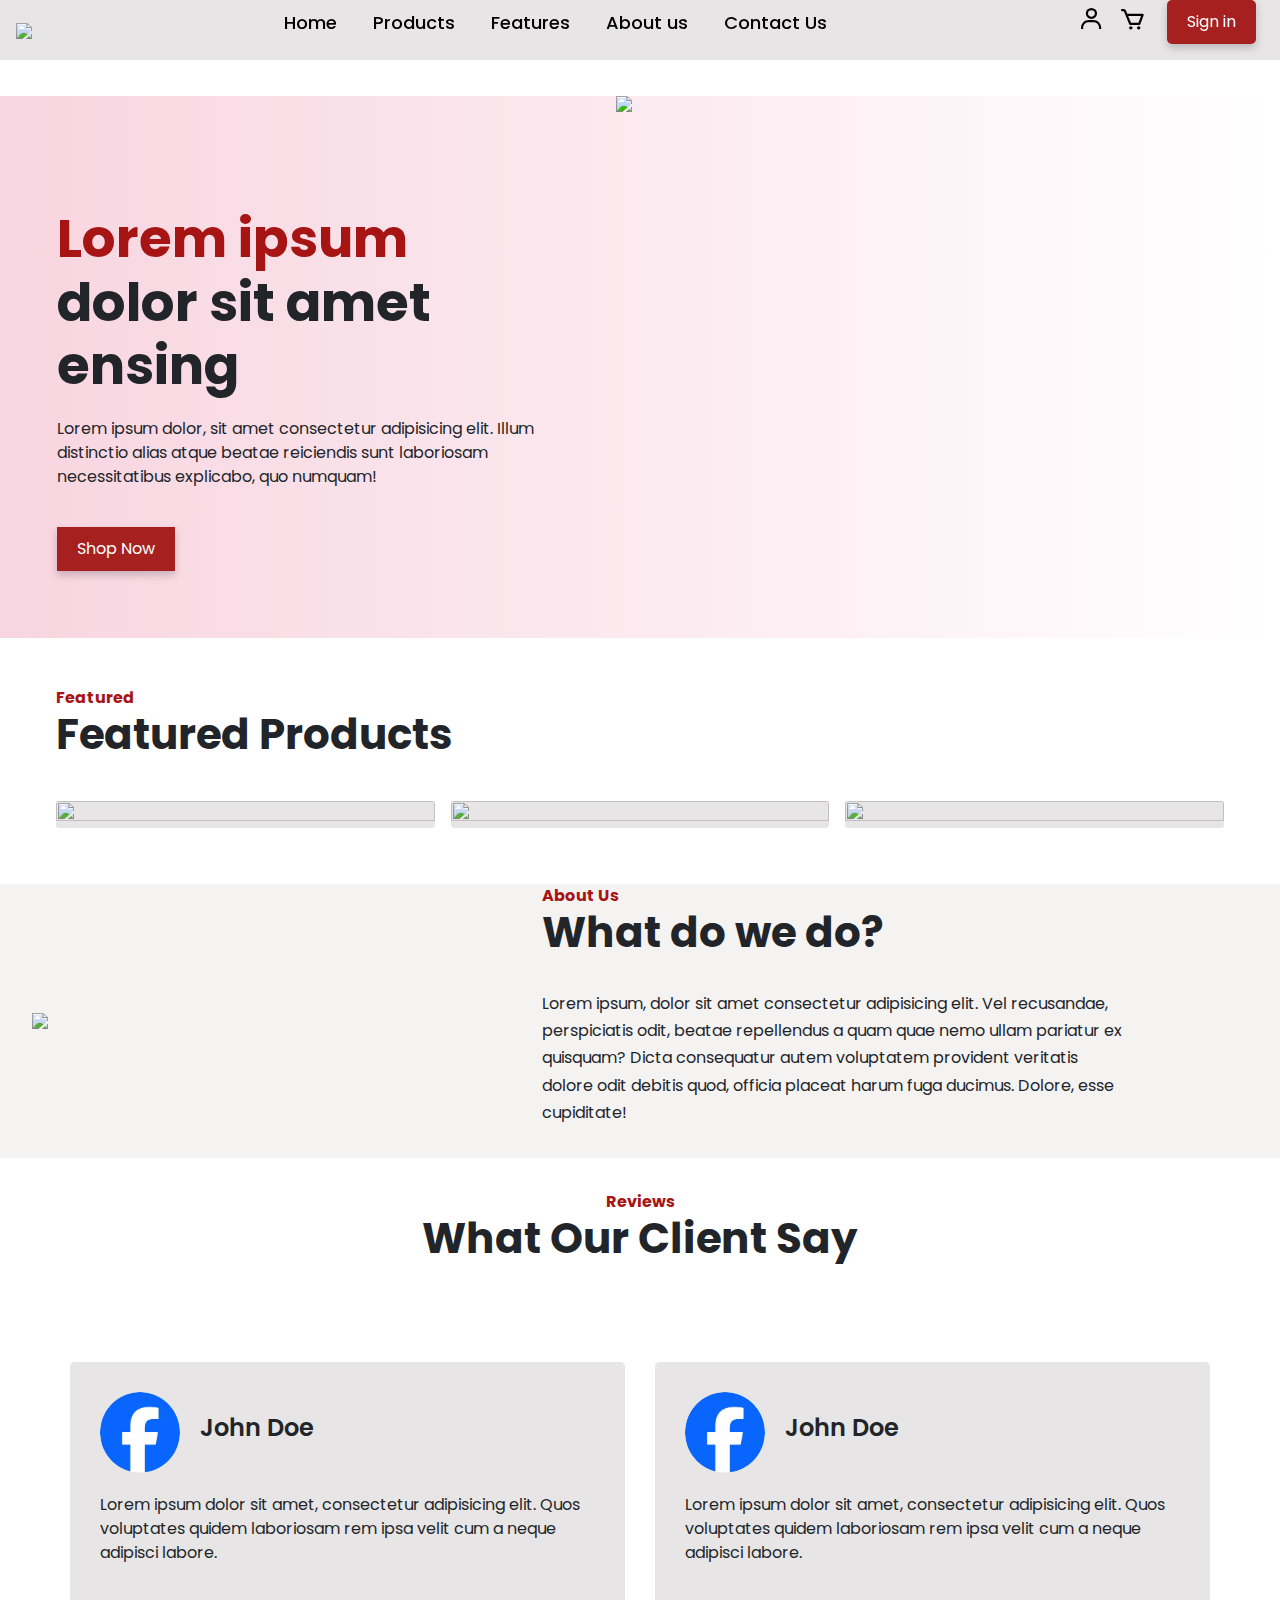
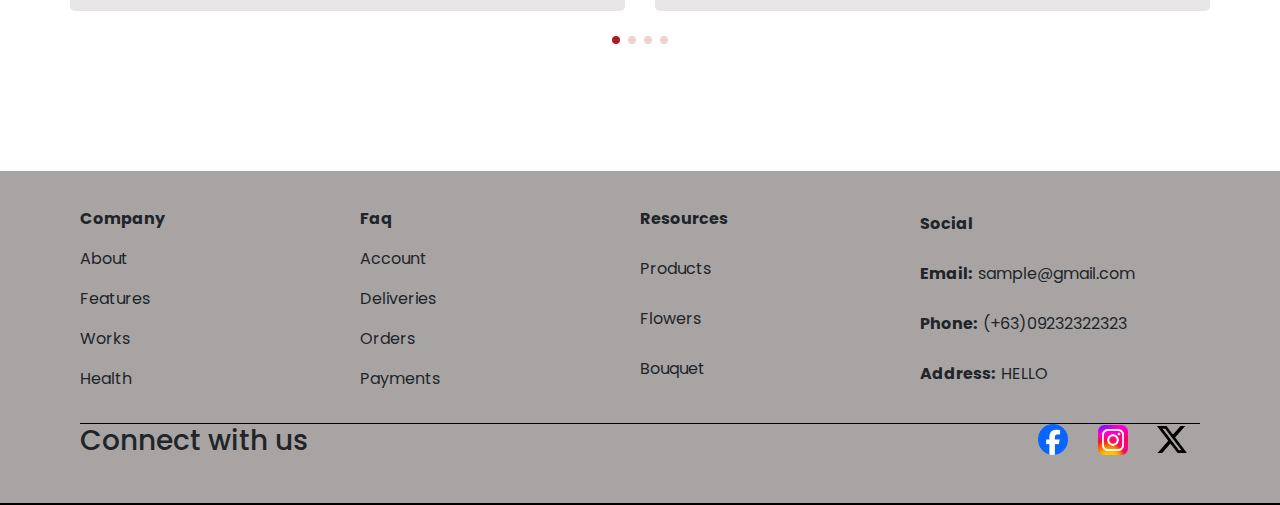
==== index.html @ 2adf8ea1 "somthing" ====
<!DOCTYPE html>
<html lang="en">
<head>
    <meta charset="UTF-8">
    <meta name="viewport" content="width=device-width, initial-scale=1.0">
    <title>Home Page</title>
    <!-- <link rel="stylesheet" href="../css/style.css"> -->
    <!-- <link rel="stylesheet" href="../css/nav.css"> -->
    <!-- <link rel="stylesheet" href="css/nav.css"> -->
    <link rel="stylesheet" href="css/style.css">
    <link rel="stylesheet" href="css/navigation.css"/>
    <link rel="stylesheet" href="css/login.css"/>
    <link rel="stylesheet" href="css/signup.css"/>
    
     <!-- BOOTSTRAP -->
     <link href="https://cdn.jsdelivr.net/npm/bootstrap@5.3.3/dist/css/bootstrap.min.css" rel="stylesheet" integrity="sha384-QWTKZyjpPEjISv5WaRU9OFeRpok6YctnYmDr5pNlyT2bRjXh0JMhjY6hW+ALEwIH" crossorigin="anonymous">
    <!-- CDN  -->
    <link rel="stylesheet" href="https://cdnjs.cloudflare.com/ajax/libs/font-awesome/6.6.0/css/all.min.css" integrity="sha512-Kc323vGBEqzTmouAECnVceyQqyqdsSiqLQISBL29aUW4U/M7pSPA/gEUZQqv1cwx4OnYxTxve5UMg5GT6L4JJg==" crossorigin="anonymous" referrerpolicy="no-referrer" />
     <!-- GOOGLE FONT -->
    <link rel="preconnect" href="https://fonts.googleapis.com">
    <link rel="preconnect" href="https://fonts.gstatic.com" crossorigin>
    <link href="https://fonts.googleapis.com/css2?family=Montserrat:ital,wght@0,100..900;1,100..900&display=swap" rel="stylesheet">
    <!-- Poppins -->
    <link rel="preconnect" href="https://fonts.googleapis.com">
    <link rel="preconnect" href="https://fonts.gstatic.com" crossorigin>
    <link href="https://fonts.googleapis.com/css2?family=Poppins:ital,wght@0,100;0,200;0,300;0,400;0,500;0,600;0,700;0,800;0,900;1,100;1,200;1,300;1,400;1,500;1,600;1,700;1,800;1,900&display=swap" rel="stylesheet">
    <!-- Lato -->
    <link rel="preconnect" href="https://fonts.googleapis.com">
    <link rel="preconnect" href="https://fonts.gstatic.com" crossorigin>
    <link href="https://fonts.googleapis.com/css2?family=Lato:ital,wght@0,100;0,300;0,400;0,700;0,900;1,100;1,300;1,400;1,700;1,900&display=swap" rel="stylesheet">

    <!-- remix icon -->
    <link
    href="https://cdn.jsdelivr.net/npm/remixicon@4.3.0/fonts/remixicon.css"
    rel="stylesheet"
    />
    <!-- BoxIcon -->
    <link rel="stylesheet"
    href="https://unpkg.com/boxicons@latest/css/boxicons.min.css">
    <!-- Swiper Js CDN -->
    <link
    rel="stylesheet"
    href="https://cdn.jsdelivr.net/npm/swiper@11/swiper-bundle.min.css"
    />
    
    <style>
        
        body{
            padding-top: 6em;
        }

        @media screen and (max-width:350px) {
            body{
                padding-top: 3.4em;
            }
        }
    </style>
</head>
<body>

    <header>
        <a href="#"><img class="logo" src="image/logo.webp"/></a>
        <nav class="nav-bar">
            <ul>
                <li>
                    <a href="#home" class="active">Home</a>
                </li>
                <li>
                    <a href="shop.html">Products</a>
                </li>
                <li>
                    <a href="#featured">Features</a>
                </li>
                <li>
                    <a href="#about-us">About us</a>
                </li>
                <li>
                    <a href="#footer">Contact Us</a>
                </li>
            </ul>

        </nav>
        
        <ul class="right-side">
            <div class="user-cart-icons">
                <a href="#"><div class="bx bx-user" id="account-icon"></div></a>
                <a href="cart.html"><div class="bx bx-cart" id="cart"></div></a>
                <button class="show-login" id="show-login">Sign in</button>
            </div>
 
            <div class="hamburger">
                <div class="bx bx-menu" id="menu-icon"></div>
            </div>
        </ul>
    </header>
    

<main id="home">
    <div class="home-container">
        <!-- <img class="home-right-image" src="../image/top-view-beautiful-roses-bouquet-with-pink-ribbon-removebg.png"/> -->
        <img class="home-right-image" src="image/top-view-beautiful-roses-bouquet-with-pink-ribbon-removebg.png"/>

        <div class="home-text">
            <h1><span>Lorem ipsum </span>dolor sit amet ensing</h1>
            <p>Lorem ipsum dolor, sit amet consectetur adipisicing elit. Illum distinctio alias atque beatae reiciendis sunt laboriosam necessitatibus explicabo, quo numquam!</p>
            <button>Shop Now</button>
        </div>
    </div>
</main>


<section id="featured" class="featured">
    <div class="featured-title">
        <strong><span>Featured</span></strong>
        <h1>Featured Products</h1>
    </div>
    <div class="featured-container">
        <div class="featured-card">
        <!-- <img src="../image/Bouquet.png"/> -->
        <img src="image/Bouquet.png"/>
        <div class="featured-details">
                <strong><p class="product-name">Product Name</p></strong>
                <button>Shop Now</button>
            </div>
        </div>

        <div class="featured-card">
        <!-- <img src="../image/Bouquet.png"/> -->
        <img src="image/Bouquet.png"/>        <div class="featured-details">
                <strong><p class="product-name">Product Name</p></strong>
                <button>Shop Now</button>
            </div>
        </div>
        
        <div class="featured-card">
        <!-- <img src="../image/Bouquet.png"/> -->
        <img src="image/Bouquet.png"/>            <div class="featured-details">
                <strong><p class="product-name">Product Name</p></strong>
                <button>Shop Now</button>
            </div>
        </div>
    </div>
</section>

<!-- About Section -->
<section id="about-us" class="about-us">
    <div class="about-img">
        <!-- <img src="../image/Bouquet.png"/> -->
        <img src="image/Bouquet.png"/>    </div>
    <div class="about-text">
        <span>About Us</span>
        <h2>What do we do?</h2>
        <p>Lorem ipsum, dolor sit amet consectetur adipisicing elit. Vel recusandae, perspiciatis odit, beatae repellendus a quam quae nemo ullam pariatur ex quisquam? Dicta consequatur autem voluptatem provident veritatis dolore odit debitis quod, officia placeat harum fuga ducimus. Dolore, esse cupiditate!</p>
    </div>
</section>

<!-- Signin -->
<div class="popup">
    <div class="close-btn">&times;</div>
    <div class="form">
        <h2>Welcome back</h2>
        <p>Please enter your credentials</p>
        <form id="loginForm">
            <div class="form-element inputs">
                <input type="email" name="email" placeholder="Email" required/>
            </div>
            <div class="form-element inputs">
                <input type="password" name="password" placeholder="Password" required/>
            </div>
            <div class="form-element">
                <div class="form-element inline-links">
                    <div class="check-remember">
                        <input type="checkbox" name="checkbox" id="rememberme" required/>
                        <label for="rememberme">Remember me</label>
                    </div>
                    <a class="forgot-pass" href="#">Forgot password?</a>
                </div>
            </div>
            <div class="form-element">
                <button type="submit" class="login-button">Sign in</button>
            </div>
            <div class="form-element">
                <button class="google-sign-in">
                    <img src="image/google-logo.png" alt="Google" class="social-icon">
                     Sign in with Google
                </button>
            </div>
            <div class="signup-prompt">
                <span class="redirect-link">Don't have account?</span><a href="#" id="show-sign-up">Sign up</a>
            </div>
        </form>
    </div>
</div>

<div class="signup-popup" id="signupPopup">
    <div class="close-btn">&times;</div>
    <div class="form">
        <h2>Sign up now</h2>
        <p>Please enter your credentials</p>
        <form id="signupForm">
            <div class="form-element inputs">
                <input type="text" name="name" placeholder="Name" required />
            </div>
            <div class="form-element inputs">
                <input type="email" name="email" placeholder="Email" required />
            </div>
            <div class="form-element inputs">
                <input type="password" name="password" placeholder="Password" required />
            </div>
            <div class="form-element inputs">
                <input type="password" name="confirmPass" placeholder="Confirm Password" required />
            </div>
            <div class="form-element">
                <button type="submit" class="signup-button">Sign up</button>
            </div>
            <div class="form-element">
                <button class="google-sign-up">
                    <img src="image/google-logo.png" alt="Google" class="social-icon"> Sign up with Google
                </button>
            </div>
            <div class="signup-prompt">
                <span class="redirect-link">Already have an account?</span> 
                <a href="#" id="show-sign-in">Sign in</a>
            </div>
        </form>
    </div>
</div>


<section id="tetimonials">
    <div class="testimonial-container">
        <div class="section-header">
            <span>Reviews</span>
            <h2 class="title">What our client say</h2>
        </div>
        <div class="testimonials-content">
            <div class="swiper testimonials-slider js-testimonials-slider">
                <div class="swiper-wrapper">
                    <div class="swiper-slide testimonials-item">
                        <div class="info">
                            <img src="image/facebook.webp">
                            <div class="text-box">
                                <h3 class="name">John Doe</h3>
                            </div>
                        </div>
                        <p>Lorem ipsum dolor sit amet, consectetur adipisicing elit. Quos voluptates quidem laboriosam rem ipsa velit cum a neque adipisci labore.</p>
                        <div class="rating">
                            <i class="fas fa-star"></i>
                            <i class="fas fa-star"></i>
                            <i class="fas fa-star"></i>
                            <i class="fas fa-star"></i>
                            <i class="fas fa-star"></i>
                        </div>
                    </div>
                    <!-- Person 2 -->
                    <div class="swiper-slide testimonials-item">
                        <div class="info">
                            <img src="image/facebook.webp">
                            <div class="text-box">
                                <h3 class="name">John Doe</h3>
                            </div>
                        </div>
                        <p>Lorem ipsum dolor sit amet, consectetur adipisicing elit. Quos voluptates quidem laboriosam rem ipsa velit cum a neque adipisci labore.</p>
                        <div class="rating">
                            <i class="fas fa-star"></i>
                            <i class="fas fa-star"></i>
                            <i class="fas fa-star"></i>
                            <i class="fas fa-star"></i>
                            <i class="fas fa-star"></i>
                        </div>
                    </div>
                    <!-- Person 3 -->
                    <div class="swiper-slide testimonials-item">
                        <div class="info">
                            <img src="image/facebook.webp">
                            <div class="text-box">
                                <h3 class="name">John Doe</h3>
                            </div>
                        </div>
                        <p>Lorem ipsum dolor sit amet, consectetur adipisicing elit. Quos voluptates quidem laboriosam rem ipsa velit cum a neque adipisci labore.</p>
                        <div class="rating">
                            <i class="fas fa-star"></i>
                            <i class="fas fa-star"></i>
                            <i class="fas fa-star"></i>
                            <i class="fas fa-star"></i>
                            <i class="fas fa-star"></i>
                        </div>
                    </div>
                    <!-- Person 4 -->
                    <div class="swiper-slide testimonials-item">
                        <div class="info">
                            <img src="image/facebook.webp">
                            <div class="text-box">
                                <h3 class="name">John Doe</h3>
                            </div>
                        </div>
                        <p>Lorem ipsum dolor sit amet, consectetur adipisicing elit. Quos voluptates quidem laboriosam rem ipsa velit cum a neque adipisci labore.</p>
                        <div class="rating">
                            <i class="fas fa-star"></i>
                            <i class="fas fa-star"></i>
                            <i class="fas fa-star"></i>
                            <i class="fas fa-star"></i>
                            <i class="fas fa-star"></i>
                        </div>
                    </div>
                    <!-- Person 5 -->
                    <div class="swiper-slide testimonials-item">
                        <div class="info">
                            <img src="image/facebook.webp">
                            <div class="text-box">
                                <h3 class="name">John Doe</h3>
                            </div>
                        </div>
                        <p>Lorem ipsum dolor sit amet, consectetur adipisicing elit. Quos voluptates quidem laboriosam rem ipsa velit cum a neque adipisci labore.</p>
                        <div class="rating">
                            <i class="fas fa-star"></i>
                            <i class="fas fa-star"></i>
                            <i class="fas fa-star"></i>
                            <i class="fas fa-star"></i>
                            <i class="fas fa-star"></i>
                        </div>
                    </div>
                </div>
                <div class="swiper-pagination"></div>
            </div>
        </div>
    </div>
</section>

  <footer id="footer">
    <div class="footer-container">
        <div class="grid-footer-section">
            <div class="row col-1">
                <strong><p>Company</p></strong>
                <p>About</p>
                <p>Features</p>
                <p>Works</p>
                <p>Health</p>
            </div>
      
            <div class="row col-2">
                <strong><p>Faq</p></strong>
                <p>Account</p>
                <p>Deliveries</p>
                <p>Orders</p>
                <p>Payments</p>
            </div>
    
            <div class="row col-3">
                <strong><p>Resources</p></strong>
                <p>Products</p>
                <p>Flowers</p>
                <p>Bouquet</p>
            </div>
    
            <div class="row col-4">
                <strong><p>Social</p></strong>
                <div class="info-details">
                    <strong><p>Email:</p></strong>
                    <p>sample@gmail.com</p>
                </div>
                
                <div class="info-details">
                    <strong><p>Phone:</p></strong>
                    <p>(+63)09232322323</p>
                </div>
    
                <div class="info-details">
                    <strong><p>Address:</p></strong>
                    <p>HELLO</p>
                </div>
            </div>

            <div class="contact-us-info">
                <h3>Connect with us</h3>
                <div class="social-icons">
                    <img src="image/facebook.webp"/>
                    <img src="image/instagram.webp"/>
                    <img src="image/twitte.webp"/>
                    
                </div>
            </div>
        </div>
       </div>  
  </footer>

  <!-- Swiper Js -->
<script src="https://cdn.jsdelivr.net/npm/swiper@11/swiper-bundle.min.js"></script>

  <!-- Bootstrap Js -->
<script src="https://cdn.jsdelivr.net/npm/bootstrap@5.3.3/dist/js/bootstrap.bundle.min.js" integrity="sha384-YvpcrYf0tY3lHB60NNkmXc5s9fDVZLESaAA55NDzOxhy9GkcIdslK1eN7N6jIeHz" crossorigin="anonymous"></script>

<script>
    let hamburger = document.querySelector(".hamburger");
    hamburger.onclick = function(){
    let navBar = document.querySelector(".nav-bar");
    navBar.classList.toggle("active");
}

</script>


<!-- LOGIN FORM POPUP JS -->
<script>
    
    var showLoginLink = document.getElementById('show-sign-in');
    var showLoginButton = document.getElementById('show-login'); 

    // rest of the code remains unchanged
    
    var closePopupButton = document.querySelector('.popup .close-btn');
    var popup = document.querySelector('.popup');
    
    const showSignupBtn = document.querySelector('#show-sign-up'); 
    const signupPopup = document.querySelector('.signup-popup');
    const closeSignupBtn = document.querySelector('.signup-popup .close-btn');

    showLoginButton.addEventListener('click', function() {
        // This is needed to go back up to the hero section
        window.scrollTo({ top: 0, behavior: 'smooth' });
        popup.classList.add('active');
    });
    
    closePopupButton.addEventListener('click', function() {
        popup.classList.remove('active');
    });
    
    window.addEventListener('click', function(event) {
        if (event.target === popup) {
            popup.classList.remove('active');
        }
    });

    showLoginLink.addEventListener('click', () => {
        popup.classList.add('active');
        signupPopup.classList.remove('active');
    });
    // Show Sign-Up Popup
    showSignupBtn.addEventListener('click', () => {
        signupPopup.classList.add('active');
        popup.classList.remove('active');
    });

    // Close Sign-Up Popup
    closeSignupBtn.addEventListener('click', () => {
        signupPopup.classList.remove('active');
    });

    window.addEventListener('click', (e) => {
        if (e.target === signupPopup) {
            signupPopup.classList.remove('active');
        }
    });
    </script>

    <!-- Testimonial Swiper Script-->

    <script>
        const swiper = new Swiper('.js-testimonials-slider', {
            grabCursor: true,
            spaceBetween:30,
            pagination:{
                el: '.swiper-pagination',
                clickable: true
            },
            breakpoints:{
                767:{
                    slidesPerView:2
                }
            }
        });
    </script>
     
</body>
</html>
---- css/style.css ----
*{
    scroll-behavior: smooth;
    scroll-padding:6.5em;
}

body{
    overflow-x: hidden;
}
.home-container {
    background: linear-gradient(to right, #f8d5e0, #ffffff);
    padding-inline: 20px;
    display: flex;
    justify-content: space-between;
    flex-direction: row-reverse;
    align-items: flex-start;
    gap: 40px;
    font-family: "Poppins";
}

.home-container img {
    width: 80%; /* Adjust as needed */
    height: auto; /* Let height adjust naturally */
    max-height: 600px; /* Limit maximum height */
    object-fit: cover; /* Maintain aspect ratio */
    object-position: top;
    filter: saturate(150%);
}

.home-text {
    margin-inline: 2.3em;
    width: 60%; /* Set the width for the text section */
    padding-block: 3em;
}

.home-text > * {
    margin-block: 1.2em;
}

.home-text h1 {
    font-size: 3.3rem;
    margin-bottom: 8px;
    font-weight: 700;
}

@media screen and (max-width: 850px) {
    .home-container {
        flex-direction: column; /* Stack elements */
        align-items: center; /* Center items */
        padding: 10px; /* Reduce padding */
    }
    .home-container img {
        width: 100%; /* Full width for the image on smaller screens */
    }
    .home-text {
        width: 100%; /* Full width for text on smaller screens */
        text-align: center; /* Center text */
        padding-block: 2em; /* Adjust padding */
    }
    .home-text h1 {
        font-size: 2.5rem; /* Adjust font size for smaller screens */
    }
}

span {
    color: rgb(167, 20, 20);
}

button {
    background-color: #a72020; 
    color: white;
    border: none;
    border-radius: 5px; /* Rounded corners */
    padding: 10px 20px; /* Spacing inside the button */
    font-size: 1.2rem; /* Font size */
    cursor: pointer;
    transition: background-color 0.3s, transform 0.3s; /* Smooth transition */
    box-shadow: 0 4px 8px rgba(0, 0, 0, 0.2);
}

button:active{
    transform: scale(0.9); 
    box-shadow: 0 4px 8px rgba(0, 0, 0, 0.5);
}

.featured-details button:active{
    transform: scale(0.9); 
    box-shadow: 0 4px 8px rgba(0, 0, 0, 0.5);
}



/* ABOUT SECTION */

.about-us{
    display: grid;
    /* grid-template-columns: repeat(2, 2fr); */
    grid-template-columns: 40% 60%;
    grid-gap: 1.5rem;
    align-items: center;
    font-family: Poppins;
    background-color: rgb(245, 242, 242);
    margin: 0 auto;
    padding-inline: 2em;
}

.about-img img{
    max-width: 100%;
    width: 380px;
    height: auto;
}
.about-text {
    width: 80%;
}

.about-text span{
    color: rgb(167, 20, 20);
    font-weight: 700;
}

.about-text h2{
    font-size: 42px;
    font-weight: 700;
}
.about-text p{
    margin-block: 2em;
    line-height: 1.7em;
}
@media screen and (max-width:725px){
    .about-us{
        grid-template-columns: 1fr;
        place-items: center;
    }
}

/* FEATURED SECTION */
.featured{
    margin-block: 3em;
    padding-inline: 3em;
}
.featured .featured-title{
    margin-inline: .5em;
    margin-block: 2em;
}

.featured .featured-title h1{
    font-size: 42px;
    font-weight: 700;
}

.featured-container {
    display: flex; /* Keep flex for horizontal alignment */
    align-items: center;
    justify-content: center; 
    flex-wrap: wrap;
    overflow-x: hidden; /* Hide horizontal overflow */
}

.featured-card {
    flex: 1 1 300px;
    margin: .5em;
    max-width: 430px; /* Limit width */
    position: relative; /* Necessary for ::after positioning */
    overflow: hidden;
    box-shadow: none; 
    border-radius: .2em;
}

.featured-card img {
    display: block;
    max-width: 100%;
    width: 100%;
    height: 100%;
    object-fit: cover;
    background-position: center;
    background-size: cover;
    background-color: rgb(231, 229, 229);
}

.featured-card::after {
    content: '';
    position: absolute;
    top: 0;
    left: 0;
    right: 0;
    bottom: 0;
    background-color: rgba(0, 0, 0, 0.5); /* Semi-transparent black */
    opacity: 0; /* Start fully transparent */
    transition: opacity 0.5s ease-in-out;
    z-index: 1; /* Overlay beneath text */
}

.featured-card .featured-details {
    position: absolute;
    bottom: -100px;
    left: 0;
    right: 0;
    text-align: center;
    margin: 0 auto;
    transition: bottom 0.5s ease-in-out;
    color: white;
    z-index: 2; /* Ensure details are above the overlay */
}

.featured-card:hover::after {
    opacity: 1; /* Fade in the overlay on hover */
}

.featured-card:hover .featured-details {
    bottom: 70px; /* Slide into view */
}

.featured-card .featured-details p {
    font-size: 28px;
}

.featured-card .featured-details button {
    opacity: 0; /* Start invisible */
    transition: opacity 0.5s ease-in-out, transform 0.5s ease-in-out;
}

.featured-card:hover .featured-details button {
    opacity: 1; /* Become visible on hover */
    transform: translateY(0); /* Reset position to original */
}

.featured-details button {
    transform: translateY(10px); /* Start slightly below */
}


@media screen and (max-width:735px){
    .featured .featured-title{
        text-align: center;
    }
}


/* Testimonials Section */
.testimonial-container{
    max-width: 1170px;
    margin: auto;
    padding: 2em 15px;
}

.section-header{
    text-align: center;
    margin-bottom: 50px;
}

.section-header .title{
    font-size: 42px;
    font-weight: 700;
    text-transform: capitalize;
}
.section-header span{
    font-weight: 700;
}

.swiper-wrapper{
    padding-block: 3em;
}

.testimonials{
    padding: 100px 0 ;

}

.testimonials-item{
    background-color: rgb(231, 229, 229);
    padding: 30px;
    border-radius: .3em;
}
.testimonials-item .info{
    display: flex;
    align-items: center;

}
.testimonials-item img{
    max-width: 80px;
    border-radius: 50%;
    margin-right: 20px;
    vertical-align: middle;
}

.testimonials-item .name{
    font-size: 24px;
    text-transform: capitalize;
    font-weight: 600;
    line-height: 1.2;
}

.testimonials-item p{
    margin-top: 20px;

}

.testimonials-item .rating{
    margin-top: 15px;
    font-size: 14px;
    color: orange;
}

.js-testimonials-slider{
    position: relative;
}

.swiper-pagination-bullet {
    background: #a72020 !important; 
}
.js-testimonials-slider .swiper-pagination {
    position: absolute;
    z-index: 20 !important; 
}

@media screen and (max-width:350px){
    .testimonials-item img{
        max-width: 65px;
    }

    .testimonials-item .name{
        font-size: 20px;
    }


    .testimonials-item p{
        font-size: 14px;
    }
}

/* Footer Section */
.footer-container{
    background-color: rgb(168, 164, 164);
    margin-top:5em;
    padding: 0;
    width: 100%;
}
.grid-footer-section{
    display: grid;
    grid-template-columns: 2fr 2fr 2fr 2fr;
    padding-inline: 5em;
    padding-block: 2.3em;
    /* background-color: rgb(168, 164, 164); */
    margin: 0 auto;
    width: 100%;
    max-width: 100%;
    border-bottom: 2px solid black; /* Add this line */
}
.row.col-4 {
    display: flex; /* Use flexbox */
    align-items: center; 
    justify-content: center;
}

.row.col-4 .info-details{
    display: flex;
}
.row.col-4 .info-details strong{
    margin-right: .4em;
}


@media screen and (max-width:1020px){
    .grid-footer-section{
        grid-template-columns: 2fr 2fr;
    }
}



@media screen and (max-width:500px){
    .grid-footer-section{
        display: block;
        margin: 0 auto;
    }

}
.contact-us-info {
    /* This Spans all of the columns */
    grid-column: 1 / -1; 
    width: 100%;
    border-top: 1px solid black;
    width: 100%; 
    margin: 0;
    padding: 0; 
    display: block; 
    margin-top: 1em;
    display: flex;
    justify-content: space-between;
}


.social-icons img{
    width: 30px;
    margin-inline: .8em;
}
@media screen and (max-width:550px){
    .contact-us-info{
        display: block;
        text-align: center;
    }
    .row.col-4 .info-details{
        flex-wrap: wrap;
    }
    
}
---- css/nav.css ----
* {
    margin: 0;
    padding: 0;
    box-sizing: border-box;
    scroll-behavior: smooth;
}

body {
    padding-top: 6em;
}

.header-login-button {
    border-radius: .2em;
}

.custom-color {
    background-color: whitesmoke;
}

nav {
    font-family: "Montserrat", sans-serif;
    padding: 0;
}
.nav-wrapper {
    display: flex;
    align-items: center;
    justify-content: space-between; 
}


.nav-wrapper .navbar-toggler {
    border: none; /* Remove the border */
    outline: none; /* Remove the outline */
    background-color: transparent; /* Optional: make background transparent */
}

.nav-wrapper .navbar-toggler:focus {
    box-shadow: none; /* Remove focus outline */
}

.navbar-nav {
    justify-content: center; /* Center the nav items */
}

.nav-wrapper img {
    width: 130px;
    height: 90px;
}

.logo {
    height: 130px;
    width: 160px;
}

.nav-item {
    display: flex;
    align-items: center;
}

.nav-item > * {
    margin-inline: .5em;
    font-size: 18px;
}

.navbar-nav .nav-item .nav-link {
    transition: all ease-in-out .3s;
}

.navbar-nav .nav-item .nav-link:hover,
.navbar i:hover,
.navbar-nav .nav-item .nav-link:active,
.nav-item i:hover {
    color: rgb(23, 37, 84);
}

.nav-item i {
    font-size: 1.2em;
    color: transparent; /* Makes the fill transparent */
    -webkit-text-stroke: 2px black; /* Adds a black border */
}



/* Media query for mobile view */
@media only screen and (max-width: 700px) {
    .navbar-expand-custom .navbar-collapse {
        display: none !important; /* Hide navbar collapse by default */
    }

    .navbar-expand-custom .navbar-toggler {
        display: block; /* Show the hamburger menu button */
    }

    .navbar-expand-custom .navbar-collapse.show {
        display: block !important; /* Show collapsed navbar when toggled */
    }

    .nav-item .fas {
        margin-right: 1.5em;
    }
}

@media (min-width: 701px) {
    /* Apply flexbox to align items */
    .navbar-expand-custom .navbar-collapse {
        display: flex !important; /* Show navbar links normally */
    }

    .navbar-expand-custom .navbar-toggler {
        display: none; /* Hide the hamburger menu */
    }
}

@media (max-width: 990px) {
    .navbar-nav.mb-4 {
        display: flex; /* Ensure this section is always displayed */
        flex-direction: row; /* Keep items in a row */
        align-items: center;
    }
}


/* THIS FIX THE ISSUE ON DISPLAYING THE UL ELEMENTS VERTICALLY CENTERED */
@media (max-width: 991px) {
    .navbar-nav.mb-4 {
        display: flex;
        flex-direction: row;
        align-items: center; /* Vertically align items */
    }

    .nav-item a{
        font-size: 13px;
    }

    .navbar-collapse {
        flex-direction: column; /* Stack items vertically */
        align-items: flex-start; /* Align to the start */
        display: none; /* Hide by default */
    }

    .navbar-collapse.show {
        display: flex; /* Show when toggled */
    }

}
---- css/nav.css ----
* {
    margin: 0;
    padding: 0;
    box-sizing: border-box;
    scroll-behavior: smooth;
}

body {
    padding-top: 6em;
}

.header-login-button {
    border-radius: .2em;
}

.custom-color {
    background-color: whitesmoke;
}

nav {
    font-family: "Montserrat", sans-serif;
    padding: 0;
}
.nav-wrapper {
    display: flex;
    align-items: center;
    justify-content: space-between; 
}


.nav-wrapper .navbar-toggler {
    border: none; /* Remove the border */
    outline: none; /* Remove the outline */
    background-color: transparent; /* Optional: make background transparent */
}

.nav-wrapper .navbar-toggler:focus {
    box-shadow: none; /* Remove focus outline */
}

.navbar-nav {
    justify-content: center; /* Center the nav items */
}

.nav-wrapper img {
    width: 130px;
    height: 90px;
}

.logo {
    height: 130px;
    width: 160px;
}

.nav-item {
    display: flex;
    align-items: center;
}

.nav-item > * {
    margin-inline: .5em;
    font-size: 18px;
}

.navbar-nav .nav-item .nav-link {
    transition: all ease-in-out .3s;
}

.navbar-nav .nav-item .nav-link:hover,
.navbar i:hover,
.navbar-nav .nav-item .nav-link:active,
.nav-item i:hover {
    color: rgb(23, 37, 84);
}

.nav-item i {
    font-size: 1.2em;
    color: transparent; /* Makes the fill transparent */
    -webkit-text-stroke: 2px black; /* Adds a black border */
}



/* Media query for mobile view */
@media only screen and (max-width: 700px) {
    .navbar-expand-custom .navbar-collapse {
        display: none !important; /* Hide navbar collapse by default */
    }

    .navbar-expand-custom .navbar-toggler {
        display: block; /* Show the hamburger menu button */
    }

    .navbar-expand-custom .navbar-collapse.show {
        display: block !important; /* Show collapsed navbar when toggled */
    }

    .nav-item .fas {
        margin-right: 1.5em;
    }
}

@media (min-width: 701px) {
    /* Apply flexbox to align items */
    .navbar-expand-custom .navbar-collapse {
        display: flex !important; /* Show navbar links normally */
    }

    .navbar-expand-custom .navbar-toggler {
        display: none; /* Hide the hamburger menu */
    }
}

@media (max-width: 990px) {
    .navbar-nav.mb-4 {
        display: flex; /* Ensure this section is always displayed */
        flex-direction: row; /* Keep items in a row */
        align-items: center;
    }
}


/* THIS FIX THE ISSUE ON DISPLAYING THE UL ELEMENTS VERTICALLY CENTERED */
@media (max-width: 991px) {
    .navbar-nav.mb-4 {
        display: flex;
        flex-direction: row;
        align-items: center; /* Vertically align items */
    }

    .nav-item a{
        font-size: 13px;
    }

    .navbar-collapse {
        flex-direction: column; /* Stack items vertically */
        align-items: flex-start; /* Align to the start */
        display: none; /* Hide by default */
    }

    .navbar-collapse.show {
        display: flex; /* Show when toggled */
    }

}
---- css/style.css ----
*{
    scroll-behavior: smooth;
    scroll-padding:6.5em;
}

body{
    overflow-x: hidden;
}
.home-container {
    background: linear-gradient(to right, #f8d5e0, #ffffff);
    padding-inline: 20px;
    display: flex;
    justify-content: space-between;
    flex-direction: row-reverse;
    align-items: flex-start;
    gap: 40px;
    font-family: "Poppins";
}

.home-container img {
    width: 80%; /* Adjust as needed */
    height: auto; /* Let height adjust naturally */
    max-height: 600px; /* Limit maximum height */
    object-fit: cover; /* Maintain aspect ratio */
    object-position: top;
    filter: saturate(150%);
}

.home-text {
    margin-inline: 2.3em;
    width: 60%; /* Set the width for the text section */
    padding-block: 3em;
}

.home-text > * {
    margin-block: 1.2em;
}

.home-text h1 {
    font-size: 3.3rem;
    margin-bottom: 8px;
    font-weight: 700;
}

@media screen and (max-width: 850px) {
    .home-container {
        flex-direction: column; /* Stack elements */
        align-items: center; /* Center items */
        padding: 10px; /* Reduce padding */
    }
    .home-container img {
        width: 100%; /* Full width for the image on smaller screens */
    }
    .home-text {
        width: 100%; /* Full width for text on smaller screens */
        text-align: center; /* Center text */
        padding-block: 2em; /* Adjust padding */
    }
    .home-text h1 {
        font-size: 2.5rem; /* Adjust font size for smaller screens */
    }
}

span {
    color: rgb(167, 20, 20);
}

button {
    background-color: #a72020; 
    color: white;
    border: none;
    border-radius: 5px; /* Rounded corners */
    padding: 10px 20px; /* Spacing inside the button */
    font-size: 1.2rem; /* Font size */
    cursor: pointer;
    transition: background-color 0.3s, transform 0.3s; /* Smooth transition */
    box-shadow: 0 4px 8px rgba(0, 0, 0, 0.2);
}

button:active{
    transform: scale(0.9); 
    box-shadow: 0 4px 8px rgba(0, 0, 0, 0.5);
}

.featured-details button:active{
    transform: scale(0.9); 
    box-shadow: 0 4px 8px rgba(0, 0, 0, 0.5);
}



/* ABOUT SECTION */

.about-us{
    display: grid;
    /* grid-template-columns: repeat(2, 2fr); */
    grid-template-columns: 40% 60%;
    grid-gap: 1.5rem;
    align-items: center;
    font-family: Poppins;
    background-color: rgb(245, 242, 242);
    margin: 0 auto;
    padding-inline: 2em;
}

.about-img img{
    max-width: 100%;
    width: 380px;
    height: auto;
}
.about-text {
    width: 80%;
}

.about-text span{
    color: rgb(167, 20, 20);
    font-weight: 700;
}

.about-text h2{
    font-size: 42px;
    font-weight: 700;
}
.about-text p{
    margin-block: 2em;
    line-height: 1.7em;
}
@media screen and (max-width:725px){
    .about-us{
        grid-template-columns: 1fr;
        place-items: center;
    }
}

/* FEATURED SECTION */
.featured{
    margin-block: 3em;
    padding-inline: 3em;
}
.featured .featured-title{
    margin-inline: .5em;
    margin-block: 2em;
}

.featured .featured-title h1{
    font-size: 42px;
    font-weight: 700;
}

.featured-container {
    display: flex; /* Keep flex for horizontal alignment */
    align-items: center;
    justify-content: center; 
    flex-wrap: wrap;
    overflow-x: hidden; /* Hide horizontal overflow */
}

.featured-card {
    flex: 1 1 300px;
    margin: .5em;
    max-width: 430px; /* Limit width */
    position: relative; /* Necessary for ::after positioning */
    overflow: hidden;
    box-shadow: none; 
    border-radius: .2em;
}

.featured-card img {
    display: block;
    max-width: 100%;
    width: 100%;
    height: 100%;
    object-fit: cover;
    background-position: center;
    background-size: cover;
    background-color: rgb(231, 229, 229);
}

.featured-card::after {
    content: '';
    position: absolute;
    top: 0;
    left: 0;
    right: 0;
    bottom: 0;
    background-color: rgba(0, 0, 0, 0.5); /* Semi-transparent black */
    opacity: 0; /* Start fully transparent */
    transition: opacity 0.5s ease-in-out;
    z-index: 1; /* Overlay beneath text */
}

.featured-card .featured-details {
    position: absolute;
    bottom: -100px;
    left: 0;
    right: 0;
    text-align: center;
    margin: 0 auto;
    transition: bottom 0.5s ease-in-out;
    color: white;
    z-index: 2; /* Ensure details are above the overlay */
}

.featured-card:hover::after {
    opacity: 1; /* Fade in the overlay on hover */
}

.featured-card:hover .featured-details {
    bottom: 70px; /* Slide into view */
}

.featured-card .featured-details p {
    font-size: 28px;
}

.featured-card .featured-details button {
    opacity: 0; /* Start invisible */
    transition: opacity 0.5s ease-in-out, transform 0.5s ease-in-out;
}

.featured-card:hover .featured-details button {
    opacity: 1; /* Become visible on hover */
    transform: translateY(0); /* Reset position to original */
}

.featured-details button {
    transform: translateY(10px); /* Start slightly below */
}


@media screen and (max-width:735px){
    .featured .featured-title{
        text-align: center;
    }
}


/* Testimonials Section */
.testimonial-container{
    max-width: 1170px;
    margin: auto;
    padding: 2em 15px;
}

.section-header{
    text-align: center;
    margin-bottom: 50px;
}

.section-header .title{
    font-size: 42px;
    font-weight: 700;
    text-transform: capitalize;
}
.section-header span{
    font-weight: 700;
}

.swiper-wrapper{
    padding-block: 3em;
}

.testimonials{
    padding: 100px 0 ;

}

.testimonials-item{
    background-color: rgb(231, 229, 229);
    padding: 30px;
    border-radius: .3em;
}
.testimonials-item .info{
    display: flex;
    align-items: center;

}
.testimonials-item img{
    max-width: 80px;
    border-radius: 50%;
    margin-right: 20px;
    vertical-align: middle;
}

.testimonials-item .name{
    font-size: 24px;
    text-transform: capitalize;
    font-weight: 600;
    line-height: 1.2;
}

.testimonials-item p{
    margin-top: 20px;

}

.testimonials-item .rating{
    margin-top: 15px;
    font-size: 14px;
    color: orange;
}

.js-testimonials-slider{
    position: relative;
}

.swiper-pagination-bullet {
    background: #a72020 !important; 
}
.js-testimonials-slider .swiper-pagination {
    position: absolute;
    z-index: 20 !important; 
}

@media screen and (max-width:350px){
    .testimonials-item img{
        max-width: 65px;
    }

    .testimonials-item .name{
        font-size: 20px;
    }


    .testimonials-item p{
        font-size: 14px;
    }
}

/* Footer Section */
.footer-container{
    background-color: rgb(168, 164, 164);
    margin-top:5em;
    padding: 0;
    width: 100%;
}
.grid-footer-section{
    display: grid;
    grid-template-columns: 2fr 2fr 2fr 2fr;
    padding-inline: 5em;
    padding-block: 2.3em;
    /* background-color: rgb(168, 164, 164); */
    margin: 0 auto;
    width: 100%;
    max-width: 100%;
    border-bottom: 2px solid black; /* Add this line */
}
.row.col-4 {
    display: flex; /* Use flexbox */
    align-items: center; 
    justify-content: center;
}

.row.col-4 .info-details{
    display: flex;
}
.row.col-4 .info-details strong{
    margin-right: .4em;
}


@media screen and (max-width:1020px){
    .grid-footer-section{
        grid-template-columns: 2fr 2fr;
    }
}



@media screen and (max-width:500px){
    .grid-footer-section{
        display: block;
        margin: 0 auto;
    }

}
.contact-us-info {
    /* This Spans all of the columns */
    grid-column: 1 / -1; 
    width: 100%;
    border-top: 1px solid black;
    width: 100%; 
    margin: 0;
    padding: 0; 
    display: block; 
    margin-top: 1em;
    display: flex;
    justify-content: space-between;
}


.social-icons img{
    width: 30px;
    margin-inline: .8em;
}
@media screen and (max-width:550px){
    .contact-us-info{
        display: block;
        text-align: center;
    }
    .row.col-4 .info-details{
        flex-wrap: wrap;
    }
    
}
---- css/navigation.css ----
*{
    margin: 0;
    padding: 0;
    box-sizing: border-box;
    list-style: none;
    font-family: Poppins;
}
a{
    margin: 0;
}
/* body{
    padding-top: 5em;
} */
header{
    position: fixed; /* Fixes the header */
    top: 0; /* Sticks it to the top */
    left: 0; /* Sticks it to the left */
    right: 0; /* Sticks it to the right */
    z-index: 1000;
    width: 100%;
    display: flex;
    padding: 0 1em; /* Adjusted padding for consistency */
    background-color: rgb(231, 229, 229);
    align-items: center; /* Center vertically */
    justify-content: space-between;
    transition: all ease .50s;
    max-width: 100%;
}

.logo{
    height: 130px;
}

.hamburger {
    display: none;
}
.nav-bar{
    display: flex;
    justify-content: center;
    align-items: center;
}

.nav-bar ul{
    display: flex;
    align-items: center;
}

.nav-bar ul li a{
    display: block;
    margin-inline: 1em;
    border-radius: 50px;
    text-decoration: none;
    color: black;
    transition: all ease .50s;
    font-size: 18px;
    font-weight: 500;
}
ul{
    padding: 0;
}
.nav-bar ul li a:hover{
    color: rgb(167, 20, 20);
}

.right-side{
    display: flex;
    align-items: center;
    justify-content: center;
}
.right-side .user-cart-icons{
    display: flex;
    align-items: center;
}

.right-side .user-cart-icons div{
    font-size: 27px;
    margin-right: .5em;
    color: black;
}

.right-side .hamburger{
    font-size: 27px;
    margin-left: .5rem;
}

ul .user-cart-icons div:hover{
    color: rgb(167, 20, 20);
}

@media only screen and (max-width: 1320px){
}


.nav-bar{
    position:relative;
    z-index: 20000;
}

@media only screen and (max-width: 1050px) {
    .nav-bar ul li a{
        font-size: 16px;
    }
    .right-side .user-cart-icons div{
        font-size: 20px;
    }
    .right-side .user-cart-icons button{
        font-size: 12px;
        padding-inline: 15px;

    }

}

@media only screen and (max-width: 900px) {

    .hamburger{
        display: block;
        cursor: pointer;
    }
    .nav-bar {
        min-height: 0;
        position: absolute;
        top: 80px;
        left: 0;
        right: 0;
        background-color: whitesmoke;
        overflow: hidden;
        transition: all ease .50s;
        opacity: 0;
        height: 0; 
        z-index: 10000;
    }

    .nav-bar.active {
        opacity: 1;
        height: auto; /* Allow the height to adjust based on content */
    }

    .nav-bar ul {
        display: block;
        width: fit-content;
        margin: 40px 0;
        text-align: center;
        transition: all ease .50s;
        padding: 0;
    }

    .nav-bar ul li a {
        margin-bottom: 1em;
        color: black;
    }
}

@media screen and (max-width:500px){
    .user-cart-icons button{
        font-size: 10px;
        padding: 10px 10px;
    }

    .logo{
        height: 100px;
    }
}

@media screen and (max-width:350px){
    .user-cart-icons button{
        padding: 0;
    }
    .logo{
        height: 80px;
    }
}

.user-cart-icons button{
    background-color: #a72020; 
    color: white;
    border: none;
    border-radius: 5px; /* Rounded corners */
    padding: 10px 20px; /* Spacing inside the button */
    cursor: pointer;
    transition: background-color 0.3s, transform 0.3s; /* Smooth transition */
    box-shadow: 0 4px 8px rgba(0, 0, 0, 0.2);
    margin-inline: .5em;
}

.user-cart-icons button:active{
    transform: scale(0.9); 
    box-shadow: 0 4px 8px rgba(0, 0, 0, 0.5);
}
---- css/login.css ----
*{
    font-family: Poppins;
}
.popup, .signup-popup{
    display: none;
    position: fixed;
    top: 50%;
    left: 50%;
    opacity: 0;
    padding: 4em;
    transform: translate(-50%, -50%); 
    width: 100%;
    max-width: 500px;
    margin:0 auto;
    background-color: rgb(235, 234, 234);
    z-index: 1000000;
    margin-inline: 3em;
    transition: top 0ms ease-in-out 200ms,
                opacity 200ms ease-in-out 0ms,
                transform 20ms ease-in-out 0ms;
}

.popup.active, .signup-popup.active{
    display: block;
    margin: 0 auto;
    top: 50%;
    opacity: 1;
    transform: translate(-50%, -50%) scale(1); 
    transition: top 0ms ease-in-out 0ms,
                opacity 200ms ease-in-out 0ms,
                transform 20ms ease-in-out 0ms;
}

.popup .close-btn{
    position: absolute;
    top: 10px;
    right: 10px;
    width: 15px;
    height: 15px;
    background-color: #888;
    color: #eee;
    text-align: center;
    line-height: 15px;
    border-radius: 15px;
    cursor: pointer;
}

.popup .form h2{
    color: rgb(167, 20, 20);
    margin-bottom: .4em;
    font-size: 38px;
}

.popup .form p{
    opacity: .7;
}

.popup .form .form-element{
    margin: 15px 0;
}

.inline-links {
    display: flex;
    justify-content: space-between; /* Adjusts space between the checkbox and the link */
    align-items: center; /* Aligns items vertically in the center */
    font-size: 15px; /* Set font size */
}

.inline-links a {
    text-decoration: none; /* Removes underline from link */
}


.popup .form .form-element input[type="email"],
 .popup .form .form-element input[type="password"]{
    margin-top: 5px;
    display: block;
    width: 100%;
    padding: 10px;
    outline: none;
    border: 1px solid #aaa;
    border-radius: 5px;
}

.popup .form .form-element input:focus-within{
    background-color: rgb(241, 237, 237);
}

.popup .form .form-element input[type="checkbox"]{
    margin-right: 5px;
}
.popup .form .form-element button{
    margin-top: 1em;
}

.popup .form .form-element .login-button{
    width: 100%;
    padding: .6em;
    border: none;
    outline: none;
    font-size: 16px;
    background-color: rgb(167, 20, 20);
    color: #f5f5f5;
    cursor: pointer;
    border-radius: .2em;
    box-shadow: 0 4px 8px rgba(0, 0, 0, 0.2);
    transition: background-color 0.3s, transform 0.3s; /* Smooth transition */
}
.popup .form .form-element .login-button:active{
    transform: scale(0.9); 
    box-shadow: 0 4px 8px rgba(0, 0, 0, 0.5);
}


.popup .form .form-element .google-sign-in{
    width: 100%;
    padding: .6em;
    outline: none;
    border: none;
    font-size: 16px;
    background-color: rgb(233, 230, 230);
    cursor: pointer;
    border-radius: .2em;
    box-shadow: 1px 1px 1px rgba(0, 0, 0, 0.2);
    transition: background-color 0.3s, transform 0.3s; /* Smooth transition */
    color: black;

}
.popup .form .form-element .google-sign-in img{
    height: 34px;
}

.popup .form .form-element .google-sign-in:active{
    transform: scale(0.9); 
    box-shadow: 0 4px 8px rgba(0, 0, 0, 0.5);
}


.form-element .google-sign-in i{
    font-weight: 500;
}

.signup-prompt{
    text-align: center;
    font-size: 14px;
}
.signup-prompt span{
    opacity: .8;
    margin-right: .3em;
}

@media screen and (max-width:410px){
    .popup .form p{
        font-size: 14px;
    }

    .form-element .check-remember label, .form-element .forgot-pass{
        font-size: 14px;
    }
}
@media screen and (max-width:380px){
    .form-element .check-remember input{
        height: 10px;
        
    }
    .form-element .check-remember label, .form-element .forgot-pass{
        font-size: 12px;
    }
    .form-element .login-button{
        margin: 0;
    }
}
---- css/signup.css ----
* {
    font-family: Poppins;
}

/* Common popup styling */
.signup-popup {
    display: none;
    position: fixed;
    top: 50%;
    left: 50%;
    opacity: 0;
    padding: 4em;
    transform: translate(-50%, -50%);
    width: 100%;
    max-width: 500px;
    margin: 0 auto;
    background-color: rgb(235, 234, 234);
    z-index: 1000000;
    margin-inline: 3em;
    transition: top 0ms ease-in-out 200ms, 
                opacity 200ms ease-in-out 0ms, 
                transform 20ms ease-in-out 0ms;
}

/* Active state */
.signup-popup.active {
    display: block;
    margin: 0 auto;
    top: 50%;
    opacity: 1;
    transform: translate(-50%, -50%) scale(1);
    transition: top 0ms ease-in-out 0ms, 
                opacity 200ms ease-in-out 0ms, 
                transform 20ms ease-in-out 0ms;
}

/* Close button */
.signup-popup .close-btn {
    position: absolute;
    top: 10px;
    right: 10px;
    width: 15px;
    height: 15px;
    background-color: #888;
    color: #eee;
    text-align: center;
    line-height: 15px;
    border-radius: 15px;
    cursor: pointer;
}

/* Form header */
.signup-popup .form h2 {
    color: rgb(167, 20, 20);
    margin-bottom: .4em;
    font-size: 38px;
}

/* Form description */
.signup-popup .form p {
    opacity: .7;
}

/* Form elements */
.signup-popup .form .form-element {
    margin: 15px 0;
}

/* Input fields styling */
.signup-popup .form .form-element input[type="text"], 
.signup-popup .form .form-element input[type="email"], 
.signup-popup .form .form-element input[type="password"] {
    margin-top: 5px;
    display: block;
    width: 100%;
    padding: 10px;
    outline: none;
    border: 1px solid #aaa;
    border-radius: 5px;
}

.signup-popup .form .form-element input:focus-within {
    background-color: rgb(241, 237, 237);
}

/* Sign-Up button */
.signup-popup .form .form-element .signup-button {
    width: 100%;
    padding: .6em;
    border: none;
    outline: none;
    font-size: 16px;
    background-color: rgb(167, 20, 20);
    color: #f5f5f5;
    cursor: pointer;
    border-radius: .2em;
    box-shadow: 0 4px 8px rgba(0, 0, 0, 0.2);
    transition: background-color 0.3s, transform 0.3s;
}

/* Active state for sign-up button */
.signup-popup .form .form-element .signup-button:active {
    transform: scale(0.9);
    box-shadow: 0 4px 8px rgba(0, 0, 0, 0.5);
}

/* Google Sign-Up button */
.signup-popup .form .form-element .google-sign-up {
    width: 100%;
    padding: .6em;
    outline: none;
    border: none;
    font-size: 16px;
    background-color: rgb(233, 230, 230);
    cursor: pointer;
    border-radius: .2em;
    box-shadow: 1px 1px 1px rgba(0, 0, 0, 0.2);
    transition: background-color 0.3s, transform 0.3s;
    color: black;
}

/* Google icon */
.signup-popup .form .form-element .google-sign-up img {
    height: 34px;
}

/* Active state for Google Sign-Up button */
.signup-popup .form .form-element .google-sign-up:active {
    transform: scale(0.9);
    box-shadow: 0 4px 8px rgba(0, 0, 0, 0.5);
}

/* Sign-Up prompt */
.signup-popup .signup-prompt {
    text-align: center;
    font-size: 14px;
}

.signup-popup .signup-prompt span {
    opacity: .8;
    margin-right: .3em;
}
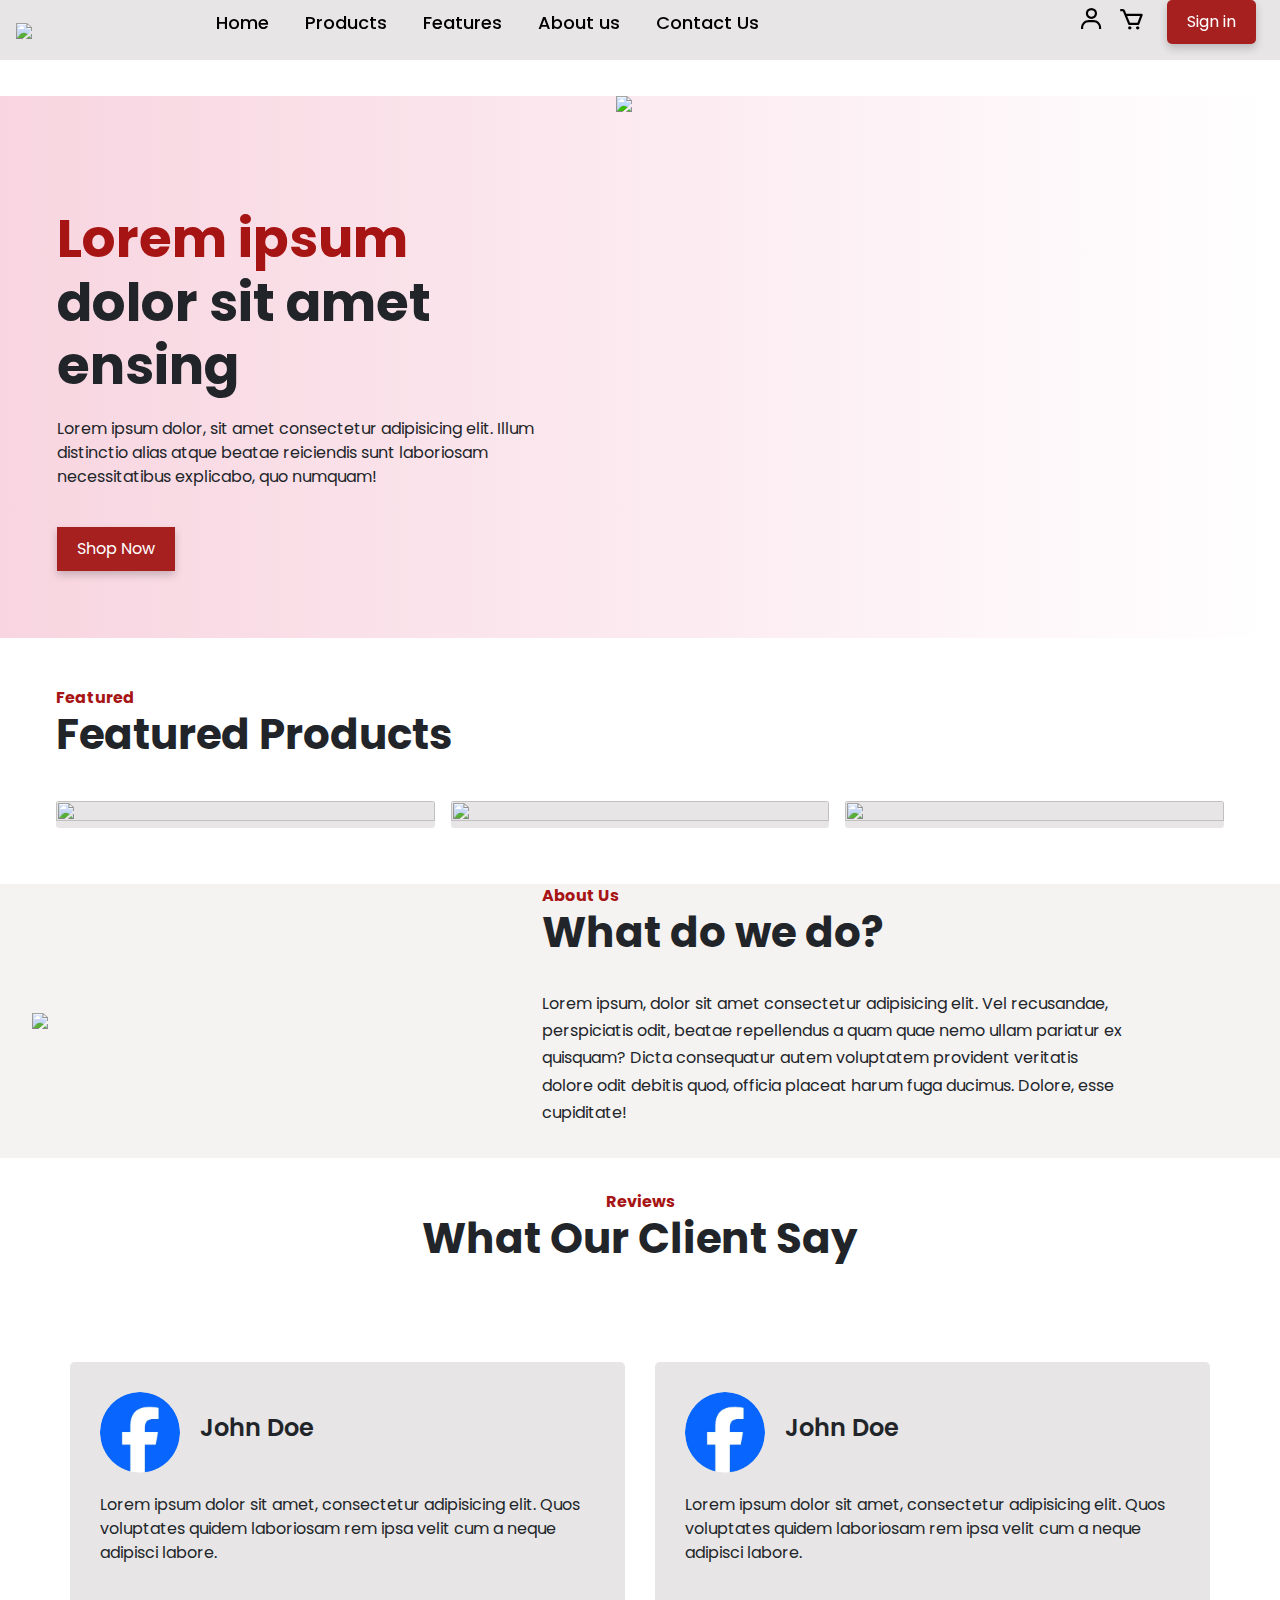
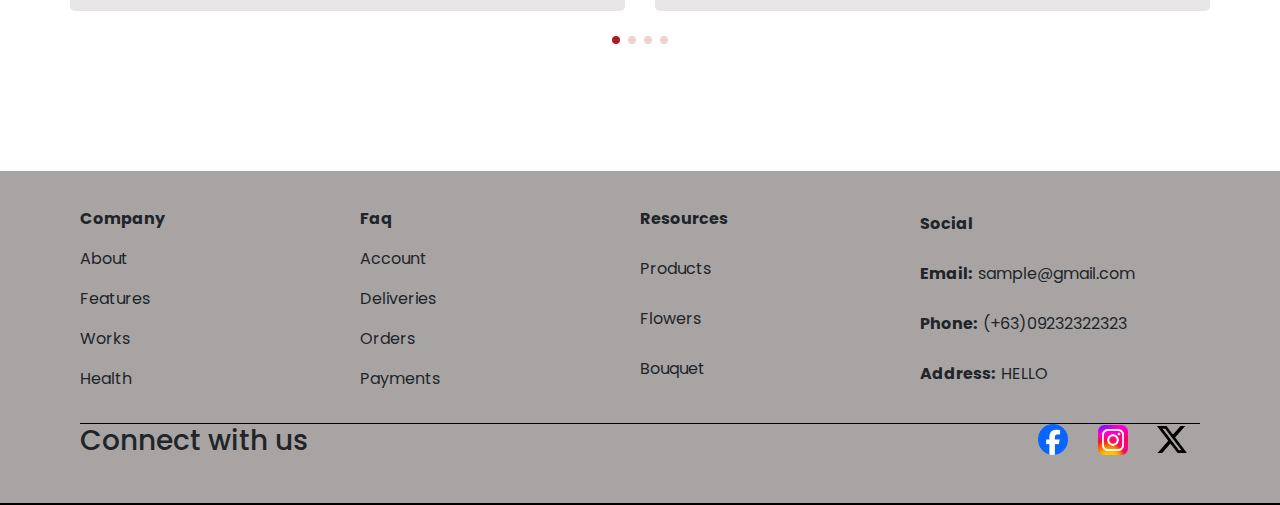
==== commit c64de13b: "New commit" ====
--- a/index.html
+++ b/index.html
@@ -80,7 +80,9 @@
             </ul>
 
         </nav>
-        
+        <div class="asd">
+            
+        </div>
         <ul class="right-side">
             <div class="user-cart-icons">
                 <a href="#"><div class="bx bx-user" id="account-icon"></div></a>
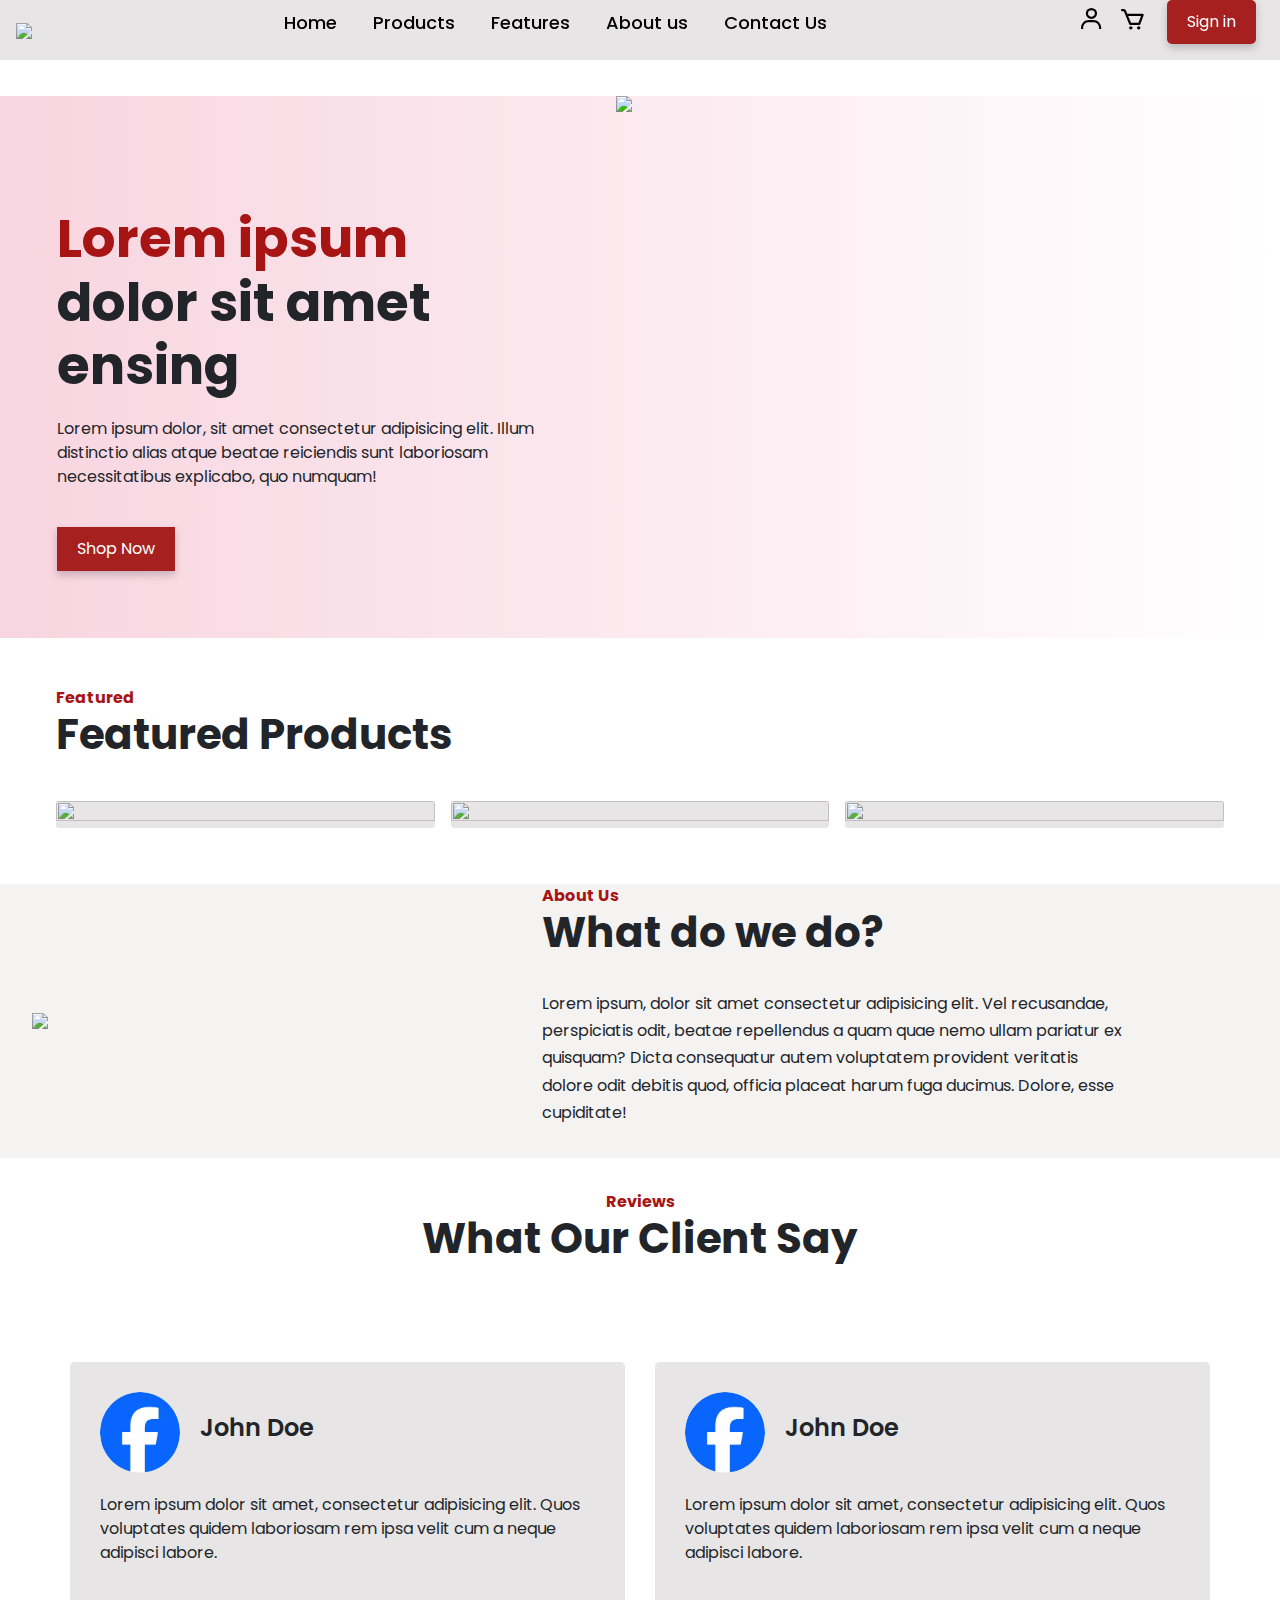
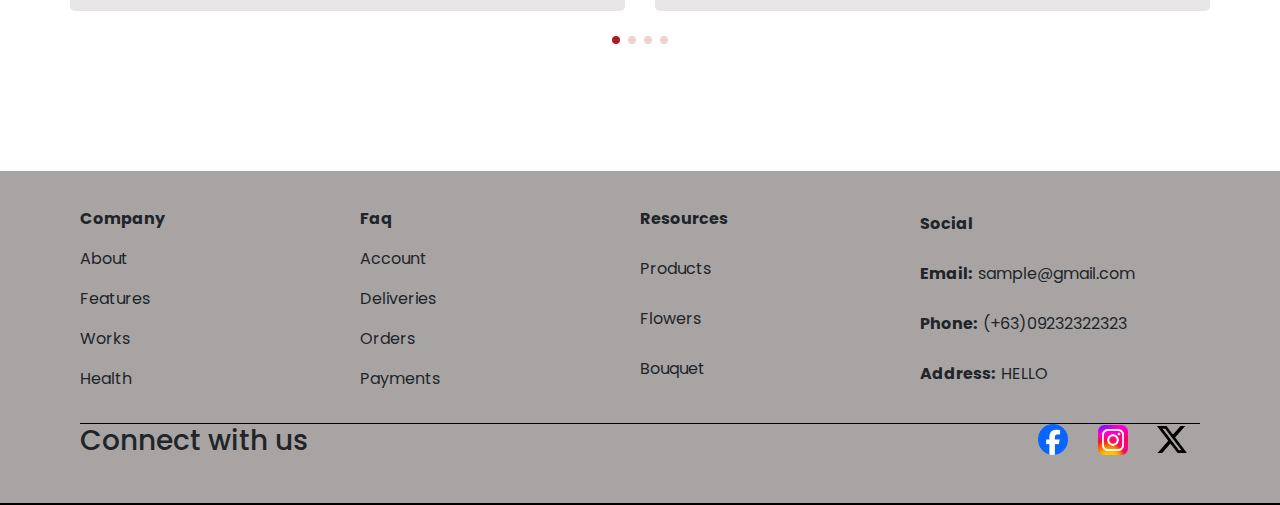
==== commit 97e16bbb: "Second Commit" ====
--- a/index.html
+++ b/index.html
@@ -80,8 +80,6 @@
             </ul>
 
         </nav>
-        <div class="asd">
-            
         </div>
         <ul class="right-side">
             <div class="user-cart-icons">
@@ -167,8 +165,13 @@
                 <input type="email" name="email" placeholder="Email" required/>
             </div>
             <div class="form-element inputs">
-                <input type="password" name="password" placeholder="Password" required/>
-            </div>
+                <div class="password-container">
+                    <input type="password" name="password" placeholder="Password" required id="password"/>
+                    <i class="fas fa-eye-slash" id="togglePassword" onclick="togglePassword()"></i>
+                    <i class="fas fa-eye" id="togglePassword" onclick="togglePassword()" style="display: none;" ></i>
+                </div>
+            </div>
+            
             <div class="form-element">
                 <div class="form-element inline-links">
                     <div class="check-remember">
@@ -207,11 +210,23 @@
                 <input type="email" name="email" placeholder="Email" required />
             </div>
             <div class="form-element inputs">
-                <input type="password" name="password" placeholder="Password" required />
+                <div class="password-container">
+                    <input type="password" name="password" placeholder="Password" required id="signupPassword"/>
+
+                    
+                    <i class="fas fa-eye-slash toggleSignupPassword" onclick="toggleSignupPassword()"></i>
+                    <i class="fas fa-eye toggleSignupPassword" onclick="toggleSignupPassword()" style="display: none;"></i>
+
+                </div>
             </div>
             <div class="form-element inputs">
-                <input type="password" name="confirmPass" placeholder="Confirm Password" required />
-            </div>
+                <div class="password-container">
+                    <input type="password" name="confirmPass" placeholder="Confirm Password" required id="confirmPassword"/>
+                    <i class="fas fa-eye-slash" id="toggleConfirmPassword" onclick="toggleConfirmPassword()"></i>
+                    <i class="fas fa-eye" id="toggleConfirmPassword" onclick="toggleConfirmPassword()" style="display: none;"></i>
+                </div>
+            </div>
+            
             <div class="form-element">
                 <button type="submit" class="signup-button">Sign up</button>
             </div>
@@ -392,6 +407,7 @@
   <!-- Bootstrap Js -->
 <script src="https://cdn.jsdelivr.net/npm/bootstrap@5.3.3/dist/js/bootstrap.bundle.min.js" integrity="sha384-YvpcrYf0tY3lHB60NNkmXc5s9fDVZLESaAA55NDzOxhy9GkcIdslK1eN7N6jIeHz" crossorigin="anonymous"></script>
 
+<!-- HAMBURGER MENU -->
 <script>
     let hamburger = document.querySelector(".hamburger");
     hamburger.onclick = function(){
@@ -400,15 +416,61 @@
 }
 
 </script>
-
-
-<!-- LOGIN FORM POPUP JS -->
+<!-- Toggle Password -->
+ 
+<script>
+
+function togglePassword() {
+    const passwordInput = document.getElementById('password');
+    const toggleIcons = document.querySelectorAll('#togglePassword');
+
+    if (passwordInput.type === 'password') {
+        passwordInput.type = 'text';
+        toggleIcons[0].style.display = 'none'; // Close eye
+        toggleIcons[1].style.display = 'inline'; // Open eye
+    } else {
+        passwordInput.type = 'password';
+        toggleIcons[0].style.display = 'inline'; // Close eye
+        toggleIcons[1].style.display = 'none'; // Open eye
+    }
+}
+function toggleSignupPassword() {
+    const passwordInput = document.getElementById('signupPassword');
+    const toggleIcons = document.querySelectorAll('.toggleSignupPassword'); // Updated selector
+
+    if (passwordInput.type === 'password') {
+        passwordInput.type = 'text';
+        toggleIcons[0].style.display = 'none'; // Close eye
+        toggleIcons[1].style.display = 'inline'; // Open eye
+    } else {
+        passwordInput.type = 'password';
+        toggleIcons[0].style.display = 'inline'; // Close eye
+        toggleIcons[1].style.display = 'none'; // Open eye
+    }
+}
+
+
+function toggleConfirmPassword() {
+    const passwordInput = document.getElementById('confirmPassword');
+    const toggleIcons = document.querySelectorAll('#toggleConfirmPassword');
+
+    if (passwordInput.type === 'password') {
+        passwordInput.type = 'text';
+        toggleIcons[0].style.display = 'none'; // Close eye
+        toggleIcons[1].style.display = 'inline'; // Open eye
+    } else {
+        passwordInput.type = 'password';
+        toggleIcons[0].style.display = 'inline'; // Close eye
+        toggleIcons[1].style.display = 'none'; // Open eye
+    }
+}
+</script>
+
+<!-- LOGIN & SIGN UP FORM POPUP JS -->
 <script>
     
     var showLoginLink = document.getElementById('show-sign-in');
     var showLoginButton = document.getElementById('show-login'); 
-
-    // rest of the code remains unchanged
     
     var closePopupButton = document.querySelector('.popup .close-btn');
     var popup = document.querySelector('.popup');
--- a/css/login.css
+++ b/css/login.css
@@ -19,6 +19,7 @@
                 opacity 200ms ease-in-out 0ms,
                 transform 20ms ease-in-out 0ms;
 }
+
 
 .popup.active, .signup-popup.active{
     display: block;
@@ -59,6 +60,22 @@
     margin: 15px 0;
 }
 
+.password-container {
+    position: relative;
+}
+
+.password-container input {
+    padding-right: 40px; /* Add space for the icons */
+}
+
+.password-container i {
+    position: absolute;
+    right: 10px; /* Adjust this value for spacing */
+    top: 50%;
+    transform: translateY(-50%);
+    cursor: pointer;
+}
+
 .inline-links {
     display: flex;
     justify-content: space-between; /* Adjusts space between the checkbox and the link */
@@ -72,7 +89,8 @@
 
 
 .popup .form .form-element input[type="email"],
- .popup .form .form-element input[type="password"]{
+ .popup .form .form-element input[type="password"],
+ .popup .form .form-element input[type="text"] {
     margin-top: 5px;
     display: block;
     width: 100%;
@@ -81,6 +99,7 @@
     border: 1px solid #aaa;
     border-radius: 5px;
 }
+
 
 .popup .form .form-element input:focus-within{
     background-color: rgb(241, 237, 237);
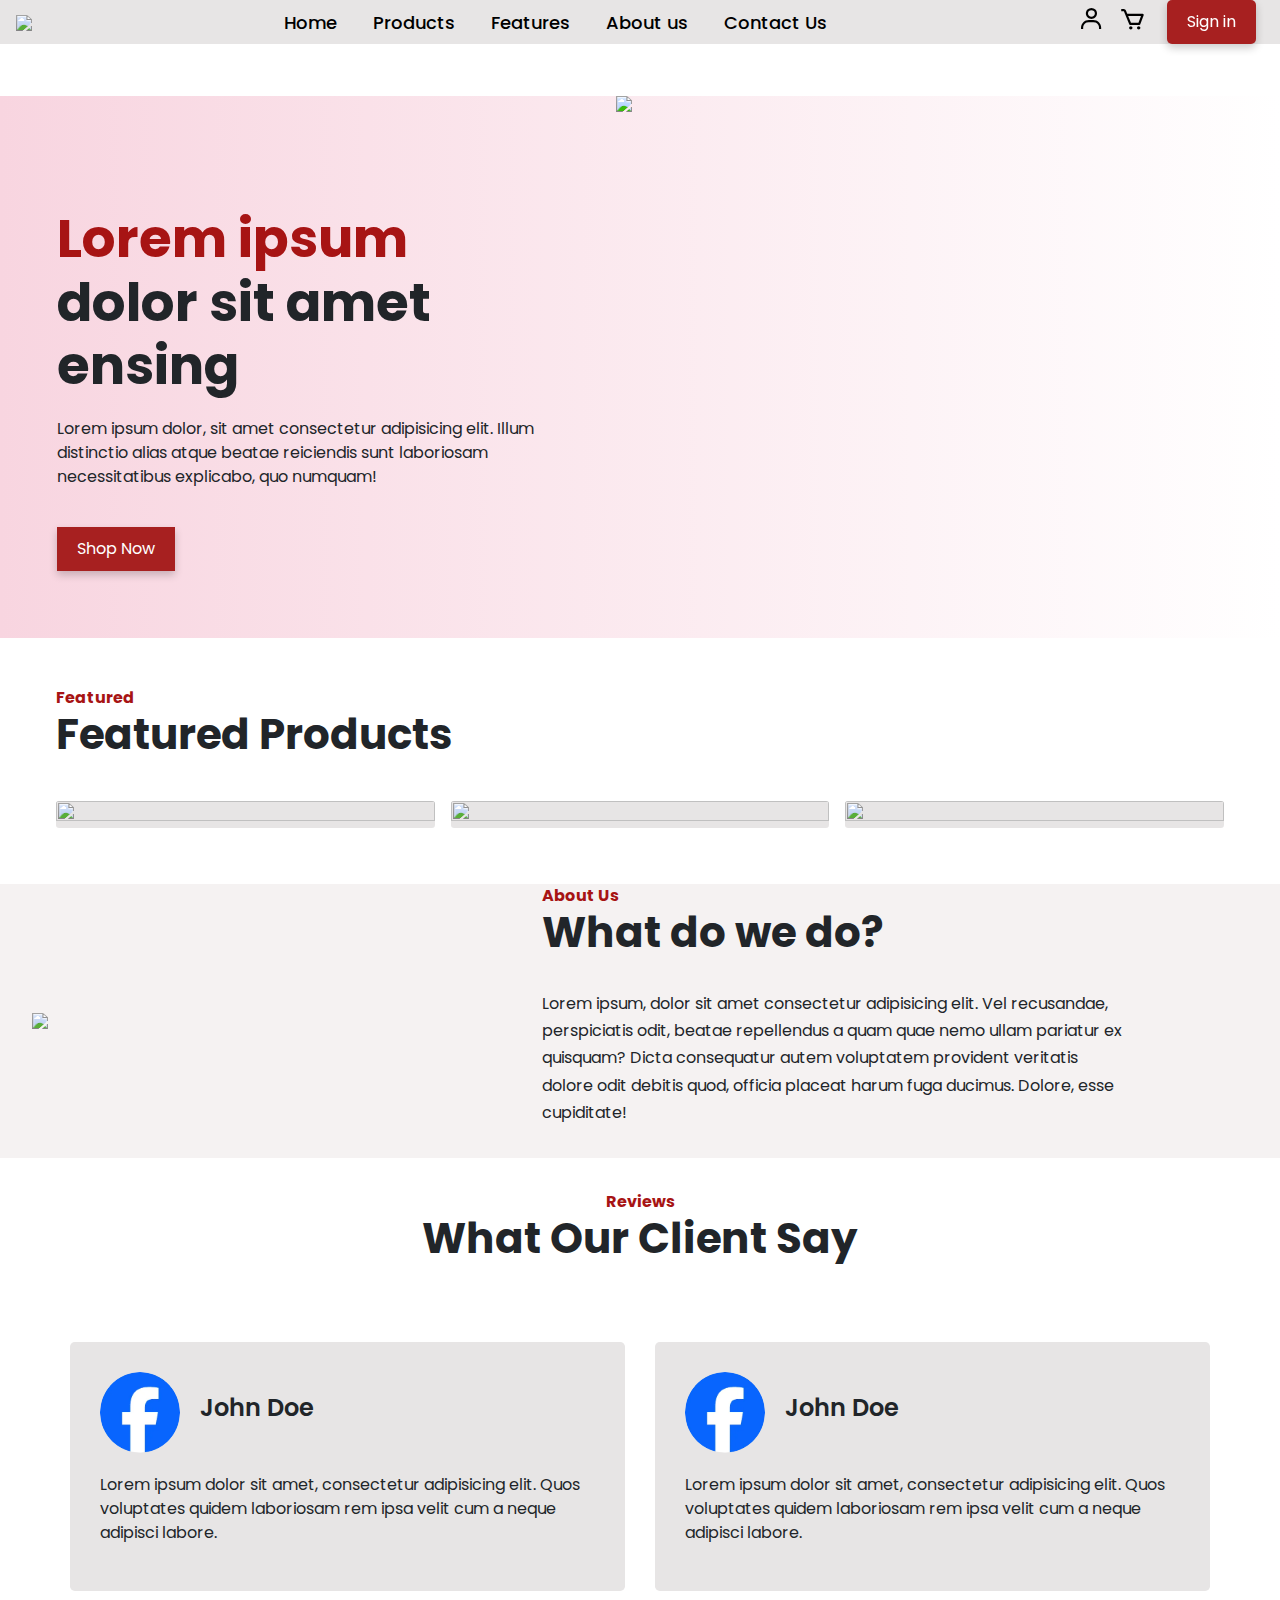
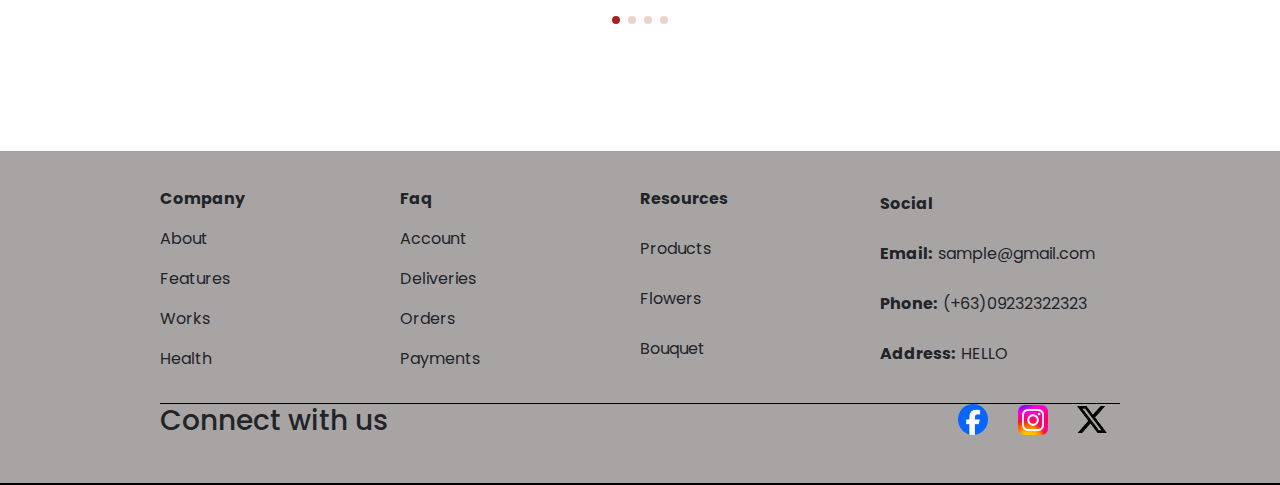
==== commit 1a05aa81: "Center vertically the content in nav bar" ====
--- a/index.html
+++ b/index.html
@@ -61,7 +61,7 @@
     <header>
         <a href="#"><img class="logo" src="image/logo.webp"/></a>
         <nav class="nav-bar">
-            <ul>
+            <ul class="center">
                 <li>
                     <a href="#home" class="active">Home</a>
                 </li>
@@ -211,12 +211,9 @@
             </div>
             <div class="form-element inputs">
                 <div class="password-container">
-                    <input type="password" name="password" placeholder="Password" required id="signupPassword"/>
-
-                    
+                    <input type="password" name="password" placeholder="Password" required id="signupPassword"/>                    
                     <i class="fas fa-eye-slash toggleSignupPassword" onclick="toggleSignupPassword()"></i>
                     <i class="fas fa-eye toggleSignupPassword" onclick="toggleSignupPassword()" style="display: none;"></i>
-
                 </div>
             </div>
             <div class="form-element inputs">
--- a/css/style.css
+++ b/css/style.css
@@ -18,17 +18,17 @@
 }
 
 .home-container img {
-    width: 80%; /* Adjust as needed */
-    height: auto; /* Let height adjust naturally */
-    max-height: 600px; /* Limit maximum height */
-    object-fit: cover; /* Maintain aspect ratio */
+    width: 80%;
+    height: auto;
+    max-height: 600px;
+    object-fit: cover;
     object-position: top;
     filter: saturate(150%);
 }
 
 .home-text {
     margin-inline: 2.3em;
-    width: 60%; /* Set the width for the text section */
+    width: 60%;
     padding-block: 3em;
 }
 
@@ -44,20 +44,20 @@
 
 @media screen and (max-width: 850px) {
     .home-container {
-        flex-direction: column; /* Stack elements */
-        align-items: center; /* Center items */
-        padding: 10px; /* Reduce padding */
+        flex-direction: column;
+        align-items: center;
+        padding: 10px;
     }
     .home-container img {
-        width: 100%; /* Full width for the image on smaller screens */
+        width: 100%;
     }
     .home-text {
-        width: 100%; /* Full width for text on smaller screens */
-        text-align: center; /* Center text */
-        padding-block: 2em; /* Adjust padding */
+        width: 100%;
+        text-align: center;
+        padding-block: 2em;
     }
     .home-text h1 {
-        font-size: 2.5rem; /* Adjust font size for smaller screens */
+        font-size: 2.5rem;
     }
 }
 
@@ -69,11 +69,11 @@
     background-color: #a72020; 
     color: white;
     border: none;
-    border-radius: 5px; /* Rounded corners */
-    padding: 10px 20px; /* Spacing inside the button */
-    font-size: 1.2rem; /* Font size */
+    border-radius: 5px;
+    padding: 10px 20px; 
+    font-size: 1.2rem; 
     cursor: pointer;
-    transition: background-color 0.3s, transform 0.3s; /* Smooth transition */
+    transition: background-color 0.3s, transform 0.3s; 
     box-shadow: 0 4px 8px rgba(0, 0, 0, 0.2);
 }
 
@@ -89,11 +89,10 @@
 
 
 
-/* ABOUT SECTION */
+
 
 .about-us{
     display: grid;
-    /* grid-template-columns: repeat(2, 2fr); */
     grid-template-columns: 40% 60%;
     grid-gap: 1.5rem;
     align-items: center;
@@ -132,7 +131,7 @@
     }
 }
 
-/* FEATURED SECTION */
+
 .featured{
     margin-block: 3em;
     padding-inline: 3em;
@@ -148,18 +147,18 @@
 }
 
 .featured-container {
-    display: flex; /* Keep flex for horizontal alignment */
+    display: flex;
     align-items: center;
     justify-content: center; 
     flex-wrap: wrap;
-    overflow-x: hidden; /* Hide horizontal overflow */
+    overflow-x: hidden;
 }
 
 .featured-card {
     flex: 1 1 300px;
     margin: .5em;
-    max-width: 430px; /* Limit width */
-    position: relative; /* Necessary for ::after positioning */
+    max-width: 430px;
+    position: relative; 
     overflow: hidden;
     box-shadow: none; 
     border-radius: .2em;
@@ -183,10 +182,10 @@
     left: 0;
     right: 0;
     bottom: 0;
-    background-color: rgba(0, 0, 0, 0.5); /* Semi-transparent black */
-    opacity: 0; /* Start fully transparent */
+    background-color: rgba(0, 0, 0, 0.5); 
+    opacity: 0; 
     transition: opacity 0.5s ease-in-out;
-    z-index: 1; /* Overlay beneath text */
+    z-index: 1; 
 }
 
 .featured-card .featured-details {
@@ -198,15 +197,15 @@
     margin: 0 auto;
     transition: bottom 0.5s ease-in-out;
     color: white;
-    z-index: 2; /* Ensure details are above the overlay */
+    z-index: 2; 
 }
 
 .featured-card:hover::after {
-    opacity: 1; /* Fade in the overlay on hover */
+    opacity: 1; 
 }
 
 .featured-card:hover .featured-details {
-    bottom: 70px; /* Slide into view */
+    bottom: 70px;
 }
 
 .featured-card .featured-details p {
@@ -214,17 +213,17 @@
 }
 
 .featured-card .featured-details button {
-    opacity: 0; /* Start invisible */
+    opacity: 0;
     transition: opacity 0.5s ease-in-out, transform 0.5s ease-in-out;
 }
 
 .featured-card:hover .featured-details button {
-    opacity: 1; /* Become visible on hover */
-    transform: translateY(0); /* Reset position to original */
+    opacity: 1;
+    transform: translateY(0); 
 }
 
 .featured-details button {
-    transform: translateY(10px); /* Start slightly below */
+    transform: translateY(10px); 
 }
 
 
@@ -235,7 +234,7 @@
 }
 
 
-/* Testimonials Section */
+
 .testimonial-container{
     max-width: 1170px;
     margin: auto;
@@ -244,7 +243,7 @@
 
 .section-header{
     text-align: center;
-    margin-bottom: 50px;
+    margin-bottom: 30px;
 }
 
 .section-header .title{
@@ -327,7 +326,7 @@
     }
 }
 
-/* Footer Section */
+
 .footer-container{
     background-color: rgb(168, 164, 164);
     margin-top:5em;
@@ -337,16 +336,17 @@
 .grid-footer-section{
     display: grid;
     grid-template-columns: 2fr 2fr 2fr 2fr;
-    padding-inline: 5em;
+    padding-inline: 10em;
     padding-block: 2.3em;
-    /* background-color: rgb(168, 164, 164); */
     margin: 0 auto;
     width: 100%;
     max-width: 100%;
-    border-bottom: 2px solid black; /* Add this line */
-}
+    border-bottom: 2px solid black; 
+}
+
+
 .row.col-4 {
-    display: flex; /* Use flexbox */
+    display: flex; 
     align-items: center; 
     justify-content: center;
 }
@@ -375,7 +375,7 @@
 
 }
 .contact-us-info {
-    /* This Spans all of the columns */
+   
     grid-column: 1 / -1; 
     width: 100%;
     border-top: 1px solid black;
--- a/css/style.css
+++ b/css/style.css
@@ -18,17 +18,17 @@
 }
 
 .home-container img {
-    width: 80%; /* Adjust as needed */
-    height: auto; /* Let height adjust naturally */
-    max-height: 600px; /* Limit maximum height */
-    object-fit: cover; /* Maintain aspect ratio */
+    width: 80%;
+    height: auto;
+    max-height: 600px;
+    object-fit: cover;
     object-position: top;
     filter: saturate(150%);
 }
 
 .home-text {
     margin-inline: 2.3em;
-    width: 60%; /* Set the width for the text section */
+    width: 60%;
     padding-block: 3em;
 }
 
@@ -44,20 +44,20 @@
 
 @media screen and (max-width: 850px) {
     .home-container {
-        flex-direction: column; /* Stack elements */
-        align-items: center; /* Center items */
-        padding: 10px; /* Reduce padding */
+        flex-direction: column;
+        align-items: center;
+        padding: 10px;
     }
     .home-container img {
-        width: 100%; /* Full width for the image on smaller screens */
+        width: 100%;
     }
     .home-text {
-        width: 100%; /* Full width for text on smaller screens */
-        text-align: center; /* Center text */
-        padding-block: 2em; /* Adjust padding */
+        width: 100%;
+        text-align: center;
+        padding-block: 2em;
     }
     .home-text h1 {
-        font-size: 2.5rem; /* Adjust font size for smaller screens */
+        font-size: 2.5rem;
     }
 }
 
@@ -69,11 +69,11 @@
     background-color: #a72020; 
     color: white;
     border: none;
-    border-radius: 5px; /* Rounded corners */
-    padding: 10px 20px; /* Spacing inside the button */
-    font-size: 1.2rem; /* Font size */
+    border-radius: 5px;
+    padding: 10px 20px; 
+    font-size: 1.2rem; 
     cursor: pointer;
-    transition: background-color 0.3s, transform 0.3s; /* Smooth transition */
+    transition: background-color 0.3s, transform 0.3s; 
     box-shadow: 0 4px 8px rgba(0, 0, 0, 0.2);
 }
 
@@ -89,11 +89,10 @@
 
 
 
-/* ABOUT SECTION */
+
 
 .about-us{
     display: grid;
-    /* grid-template-columns: repeat(2, 2fr); */
     grid-template-columns: 40% 60%;
     grid-gap: 1.5rem;
     align-items: center;
@@ -132,7 +131,7 @@
     }
 }
 
-/* FEATURED SECTION */
+
 .featured{
     margin-block: 3em;
     padding-inline: 3em;
@@ -148,18 +147,18 @@
 }
 
 .featured-container {
-    display: flex; /* Keep flex for horizontal alignment */
+    display: flex;
     align-items: center;
     justify-content: center; 
     flex-wrap: wrap;
-    overflow-x: hidden; /* Hide horizontal overflow */
+    overflow-x: hidden;
 }
 
 .featured-card {
     flex: 1 1 300px;
     margin: .5em;
-    max-width: 430px; /* Limit width */
-    position: relative; /* Necessary for ::after positioning */
+    max-width: 430px;
+    position: relative; 
     overflow: hidden;
     box-shadow: none; 
     border-radius: .2em;
@@ -183,10 +182,10 @@
     left: 0;
     right: 0;
     bottom: 0;
-    background-color: rgba(0, 0, 0, 0.5); /* Semi-transparent black */
-    opacity: 0; /* Start fully transparent */
+    background-color: rgba(0, 0, 0, 0.5); 
+    opacity: 0; 
     transition: opacity 0.5s ease-in-out;
-    z-index: 1; /* Overlay beneath text */
+    z-index: 1; 
 }
 
 .featured-card .featured-details {
@@ -198,15 +197,15 @@
     margin: 0 auto;
     transition: bottom 0.5s ease-in-out;
     color: white;
-    z-index: 2; /* Ensure details are above the overlay */
+    z-index: 2; 
 }
 
 .featured-card:hover::after {
-    opacity: 1; /* Fade in the overlay on hover */
+    opacity: 1; 
 }
 
 .featured-card:hover .featured-details {
-    bottom: 70px; /* Slide into view */
+    bottom: 70px;
 }
 
 .featured-card .featured-details p {
@@ -214,17 +213,17 @@
 }
 
 .featured-card .featured-details button {
-    opacity: 0; /* Start invisible */
+    opacity: 0;
     transition: opacity 0.5s ease-in-out, transform 0.5s ease-in-out;
 }
 
 .featured-card:hover .featured-details button {
-    opacity: 1; /* Become visible on hover */
-    transform: translateY(0); /* Reset position to original */
+    opacity: 1;
+    transform: translateY(0); 
 }
 
 .featured-details button {
-    transform: translateY(10px); /* Start slightly below */
+    transform: translateY(10px); 
 }
 
 
@@ -235,7 +234,7 @@
 }
 
 
-/* Testimonials Section */
+
 .testimonial-container{
     max-width: 1170px;
     margin: auto;
@@ -244,7 +243,7 @@
 
 .section-header{
     text-align: center;
-    margin-bottom: 50px;
+    margin-bottom: 30px;
 }
 
 .section-header .title{
@@ -327,7 +326,7 @@
     }
 }
 
-/* Footer Section */
+
 .footer-container{
     background-color: rgb(168, 164, 164);
     margin-top:5em;
@@ -337,16 +336,17 @@
 .grid-footer-section{
     display: grid;
     grid-template-columns: 2fr 2fr 2fr 2fr;
-    padding-inline: 5em;
+    padding-inline: 10em;
     padding-block: 2.3em;
-    /* background-color: rgb(168, 164, 164); */
     margin: 0 auto;
     width: 100%;
     max-width: 100%;
-    border-bottom: 2px solid black; /* Add this line */
-}
+    border-bottom: 2px solid black; 
+}
+
+
 .row.col-4 {
-    display: flex; /* Use flexbox */
+    display: flex; 
     align-items: center; 
     justify-content: center;
 }
@@ -375,7 +375,7 @@
 
 }
 .contact-us-info {
-    /* This Spans all of the columns */
+   
     grid-column: 1 / -1; 
     width: 100%;
     border-top: 1px solid black;
--- a/css/navigation.css
+++ b/css/navigation.css
@@ -5,23 +5,20 @@
     list-style: none;
     font-family: Poppins;
 }
-a{
+a, ul{
     margin: 0;
 }
-/* body{
-    padding-top: 5em;
-} */
 header{
-    position: fixed; /* Fixes the header */
-    top: 0; /* Sticks it to the top */
-    left: 0; /* Sticks it to the left */
-    right: 0; /* Sticks it to the right */
+    position: fixed; 
+    top: 0; 
+    left: 0; 
+    right: 0; 
     z-index: 1000;
     width: 100%;
     display: flex;
-    padding: 0 1em; /* Adjusted padding for consistency */
+    padding: 0 1em; 
     background-color: rgb(231, 229, 229);
-    align-items: center; /* Center vertically */
+    align-items: center; 
     justify-content: space-between;
     transition: all ease .50s;
     max-width: 100%;
@@ -43,6 +40,7 @@
 .nav-bar ul{
     display: flex;
     align-items: center;
+    margin-bottom: 0;
 }
 
 .nav-bar ul li a{
@@ -66,13 +64,14 @@
     display: flex;
     align-items: center;
     justify-content: center;
+    margin-bottom: 0;
 }
 .right-side .user-cart-icons{
     display: flex;
     align-items: center;
 }
 
-.right-side .user-cart-icons div{
+.right-side .user-cart-icons div {
     font-size: 27px;
     margin-right: .5em;
     color: black;
@@ -87,10 +86,6 @@
     color: rgb(167, 20, 20);
 }
 
-@media only screen and (max-width: 1320px){
-}
-
-
 .nav-bar{
     position:relative;
     z-index: 20000;
@@ -99,9 +94,6 @@
 @media only screen and (max-width: 1050px) {
     .nav-bar ul li a{
         font-size: 16px;
-    }
-    .right-side .user-cart-icons div{
-        font-size: 20px;
     }
     .right-side .user-cart-icons button{
         font-size: 12px;
@@ -112,7 +104,9 @@
 }
 
 @media only screen and (max-width: 900px) {
-
+    .nav-bar ul, .right-side {
+        margin-bottom: 0;
+    }
     .hamburger{
         display: block;
         cursor: pointer;
@@ -133,7 +127,7 @@
 
     .nav-bar.active {
         opacity: 1;
-        height: auto; /* Allow the height to adjust based on content */
+        height: auto; 
     }
 
     .nav-bar ul {
@@ -149,12 +143,21 @@
         margin-bottom: 1em;
         color: black;
     }
+    .user-cart-icons button{
+        font-size: 15px;
+    }
+    .right-side .user-cart-icons div {
+        font-size: 25px;
+    }
 }
 
 @media screen and (max-width:500px){
     .user-cart-icons button{
-        font-size: 10px;
+        font-size: 12px;
         padding: 10px 10px;
+    }
+    .right-side .user-cart-icons div {
+        font-size: 25px;
     }
 
     .logo{
@@ -169,16 +172,17 @@
     .logo{
         height: 80px;
     }
+
 }
 
 .user-cart-icons button{
     background-color: #a72020; 
     color: white;
     border: none;
-    border-radius: 5px; /* Rounded corners */
-    padding: 10px 20px; /* Spacing inside the button */
+    border-radius: 5px; 
+    padding: 10px 20px; 
     cursor: pointer;
-    transition: background-color 0.3s, transform 0.3s; /* Smooth transition */
+    transition: background-color 0.3s, transform 0.3s; 
     box-shadow: 0 4px 8px rgba(0, 0, 0, 0.2);
     margin-inline: .5em;
 }
--- a/css/login.css
+++ b/css/login.css
@@ -65,12 +65,12 @@
 }
 
 .password-container input {
-    padding-right: 40px; /* Add space for the icons */
+    padding-right: 40px;
 }
 
 .password-container i {
     position: absolute;
-    right: 10px; /* Adjust this value for spacing */
+    right: 10px;
     top: 50%;
     transform: translateY(-50%);
     cursor: pointer;
@@ -78,13 +78,13 @@
 
 .inline-links {
     display: flex;
-    justify-content: space-between; /* Adjusts space between the checkbox and the link */
-    align-items: center; /* Aligns items vertically in the center */
-    font-size: 15px; /* Set font size */
+    justify-content: space-between;
+    align-items: center;
+    font-size: 15px;
 }
 
 .inline-links a {
-    text-decoration: none; /* Removes underline from link */
+    text-decoration: none;
 }
 
 
@@ -123,7 +123,7 @@
     cursor: pointer;
     border-radius: .2em;
     box-shadow: 0 4px 8px rgba(0, 0, 0, 0.2);
-    transition: background-color 0.3s, transform 0.3s; /* Smooth transition */
+    transition: background-color 0.3s, transform 0.3s;
 }
 .popup .form .form-element .login-button:active{
     transform: scale(0.9); 
@@ -141,7 +141,7 @@
     cursor: pointer;
     border-radius: .2em;
     box-shadow: 1px 1px 1px rgba(0, 0, 0, 0.2);
-    transition: background-color 0.3s, transform 0.3s; /* Smooth transition */
+    transition: background-color 0.3s, transform 0.3s;
     color: black;
 
 }
--- a/css/signup.css
+++ b/css/signup.css
@@ -98,7 +98,6 @@
     transition: background-color 0.3s, transform 0.3s;
 }
 
-/* Active state for sign-up button */
 .signup-popup .form .form-element .signup-button:active {
     transform: scale(0.9);
     box-shadow: 0 4px 8px rgba(0, 0, 0, 0.5);
@@ -124,7 +123,6 @@
     height: 34px;
 }
 
-/* Active state for Google Sign-Up button */
 .signup-popup .form .form-element .google-sign-up:active {
     transform: scale(0.9);
     box-shadow: 0 4px 8px rgba(0, 0, 0, 0.5);
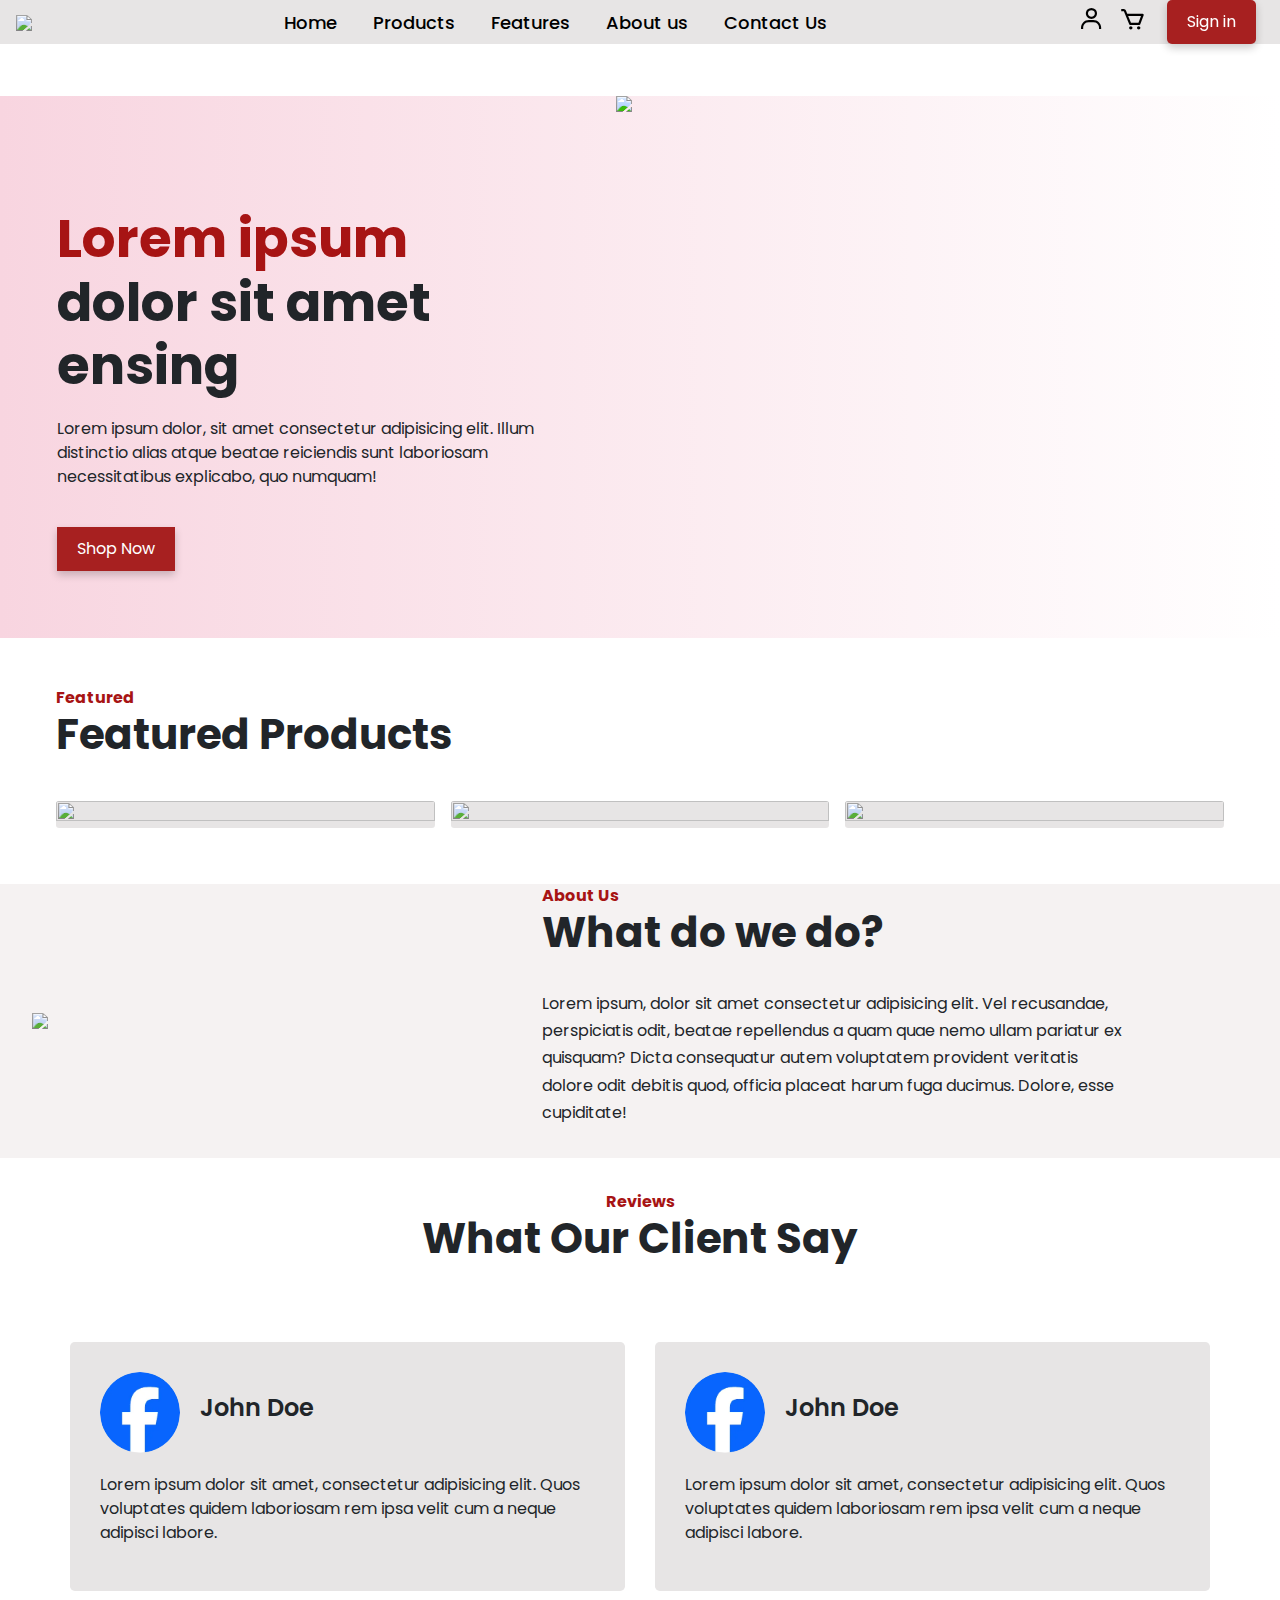
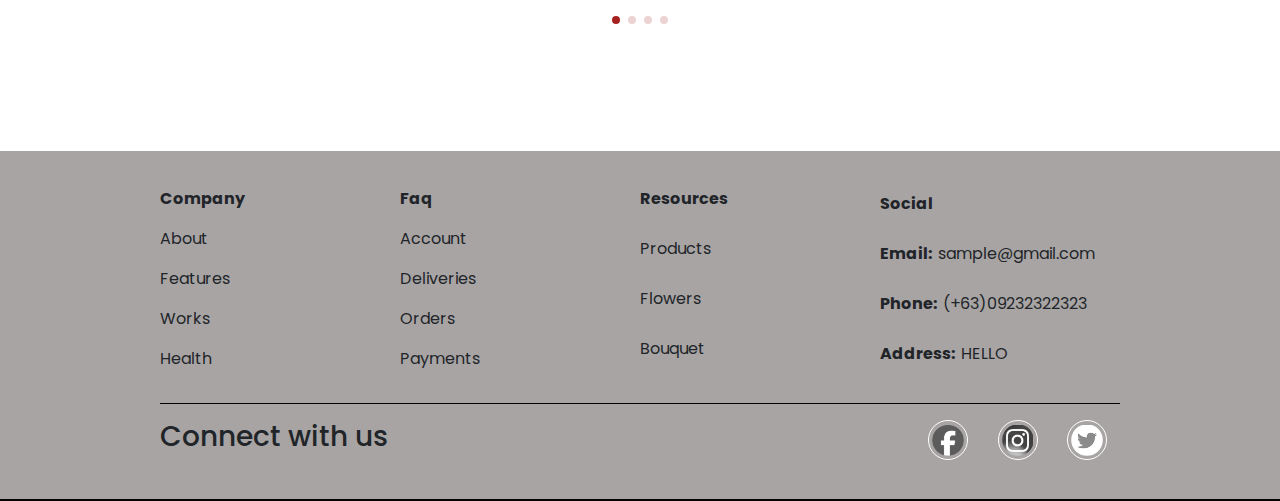
==== commit d30ea65e: "Chnaged something" ====
--- a/index.html
+++ b/index.html
@@ -390,7 +390,7 @@
                 <div class="social-icons">
                     <img src="image/facebook.webp"/>
                     <img src="image/instagram.webp"/>
-                    <img src="image/twitte.webp"/>
+                    <img src="image/twitter.png"/>
                     
                 </div>
             </div>
@@ -453,12 +453,12 @@
 
     if (passwordInput.type === 'password') {
         passwordInput.type = 'text';
-        toggleIcons[0].style.display = 'none'; // Close eye
-        toggleIcons[1].style.display = 'inline'; // Open eye
+        toggleIcons[0].style.display = 'none'; 
+        toggleIcons[1].style.display = 'inline'; 
     } else {
         passwordInput.type = 'password';
-        toggleIcons[0].style.display = 'inline'; // Close eye
-        toggleIcons[1].style.display = 'none'; // Open eye
+        toggleIcons[0].style.display = 'inline'; 
+        toggleIcons[1].style.display = 'none'; 
     }
 }
 </script>
--- a/css/style.css
+++ b/css/style.css
@@ -380,26 +380,61 @@
     width: 100%;
     border-top: 1px solid black;
     width: 100%; 
-    margin: 0;
-    padding: 0; 
+    padding-top: 1em; 
     display: block; 
     margin-top: 1em;
     display: flex;
     justify-content: space-between;
-}
-
-
-.social-icons img{
-    width: 30px;
+
+}
+
+
+.contact-us-info .social-icons img{
+    width: 40px;
+    height: 40px;
     margin-inline: .8em;
-}
+    border: 1px solid white;
+    border-radius: 50%;
+    filter: grayscale(100%);
+    padding: .2em;
+    transition: all .50s ease;
+}
+.contact-us-info .social-icons img:hover{
+    filter:none;
+    transform: scale(1.2);
+}
+
+@media screen and (max-width:680px){
+    .grid-footer-section{
+        padding-inline: 2em;
+    }
+
+}
+
 @media screen and (max-width:550px){
     .contact-us-info{
         display: block;
         text-align: center;
     }
-    .row.col-4 .info-details{
-        flex-wrap: wrap;
-    }
     
 }
+
+
+.home-image-slider {
+    position: relative;
+    width: 80%;
+    height: auto;
+    overflow: hidden;
+}
+
+.home-image-slider img {
+    position: absolute;
+    width: 100%;
+    height: auto;
+    opacity: 0;
+    transition: opacity 1s ease;
+}
+
+.home-image-slider img.active {
+    opacity: 1;
+}
--- a/css/style.css
+++ b/css/style.css
@@ -380,26 +380,61 @@
     width: 100%;
     border-top: 1px solid black;
     width: 100%; 
-    margin: 0;
-    padding: 0; 
+    padding-top: 1em; 
     display: block; 
     margin-top: 1em;
     display: flex;
     justify-content: space-between;
-}
-
-
-.social-icons img{
-    width: 30px;
+
+}
+
+
+.contact-us-info .social-icons img{
+    width: 40px;
+    height: 40px;
     margin-inline: .8em;
-}
+    border: 1px solid white;
+    border-radius: 50%;
+    filter: grayscale(100%);
+    padding: .2em;
+    transition: all .50s ease;
+}
+.contact-us-info .social-icons img:hover{
+    filter:none;
+    transform: scale(1.2);
+}
+
+@media screen and (max-width:680px){
+    .grid-footer-section{
+        padding-inline: 2em;
+    }
+
+}
+
 @media screen and (max-width:550px){
     .contact-us-info{
         display: block;
         text-align: center;
     }
-    .row.col-4 .info-details{
-        flex-wrap: wrap;
-    }
     
 }
+
+
+.home-image-slider {
+    position: relative;
+    width: 80%;
+    height: auto;
+    overflow: hidden;
+}
+
+.home-image-slider img {
+    position: absolute;
+    width: 100%;
+    height: auto;
+    opacity: 0;
+    transition: opacity 1s ease;
+}
+
+.home-image-slider img.active {
+    opacity: 1;
+}
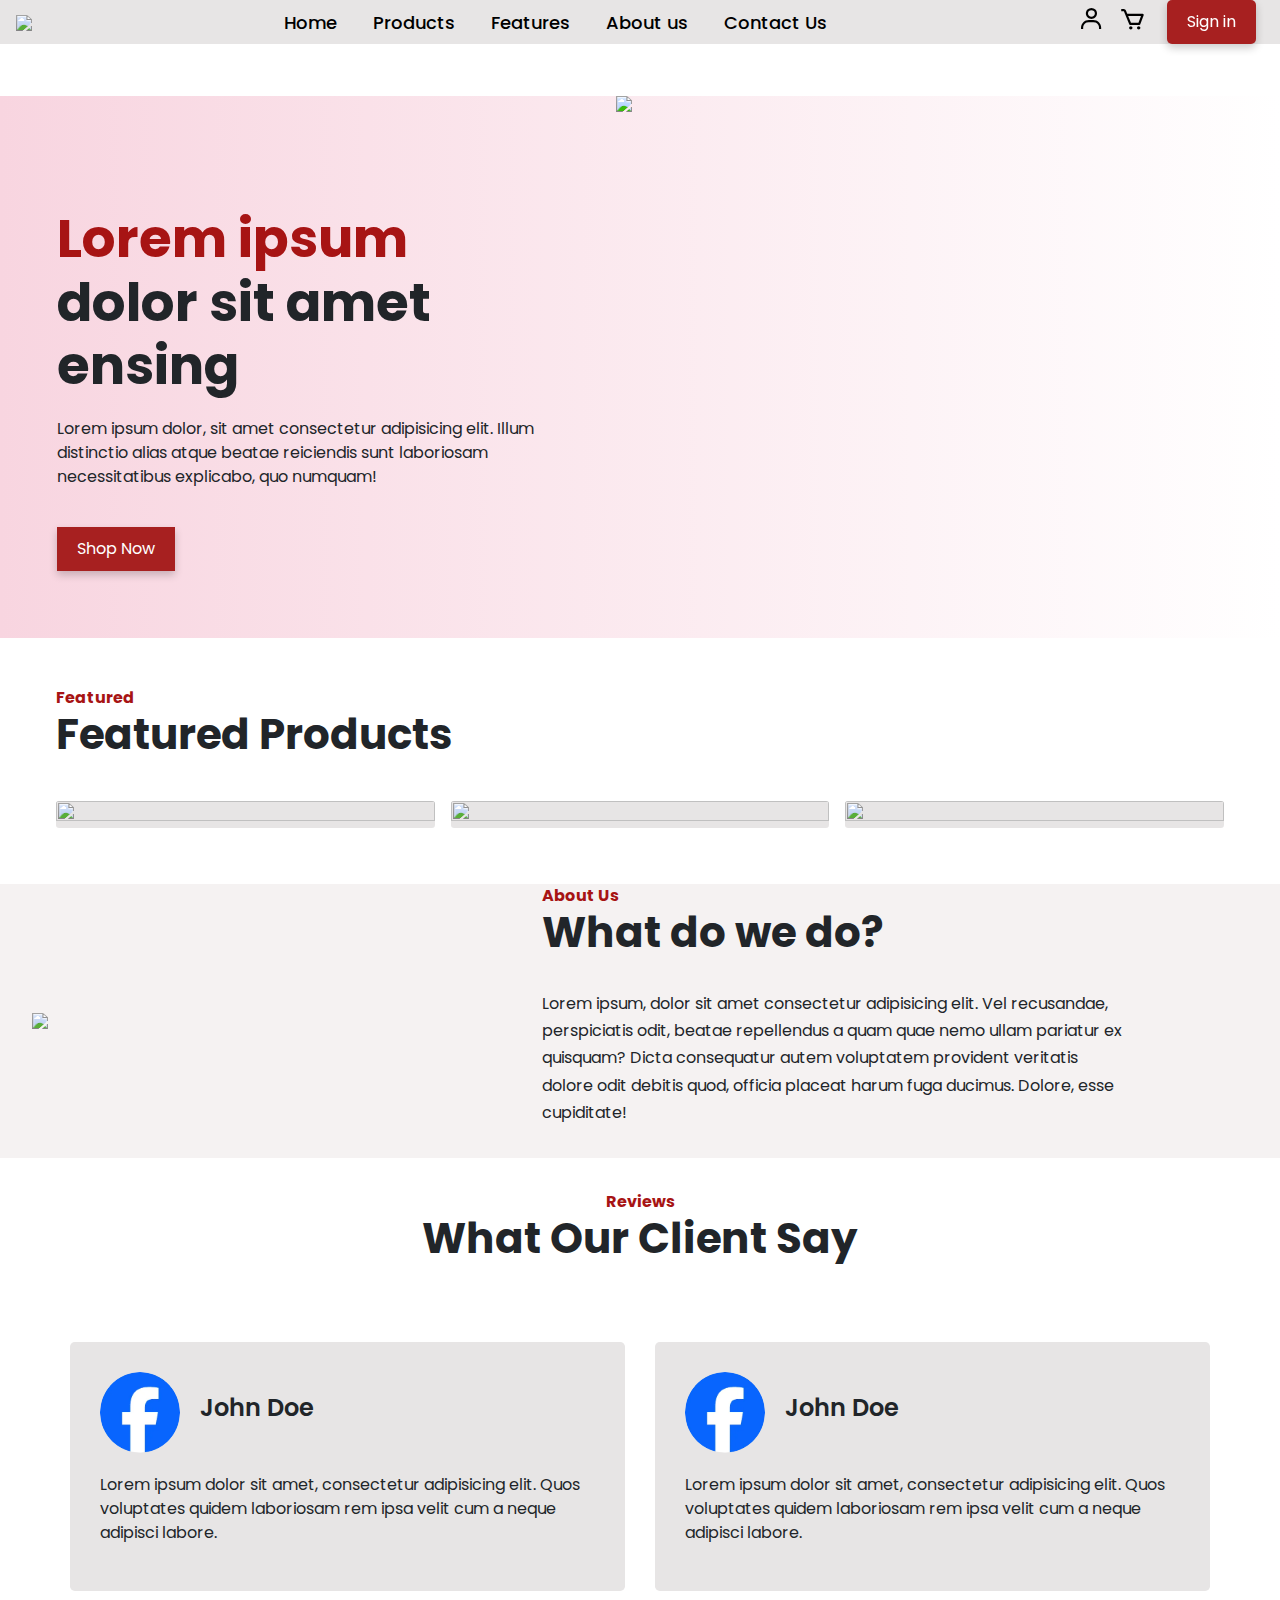
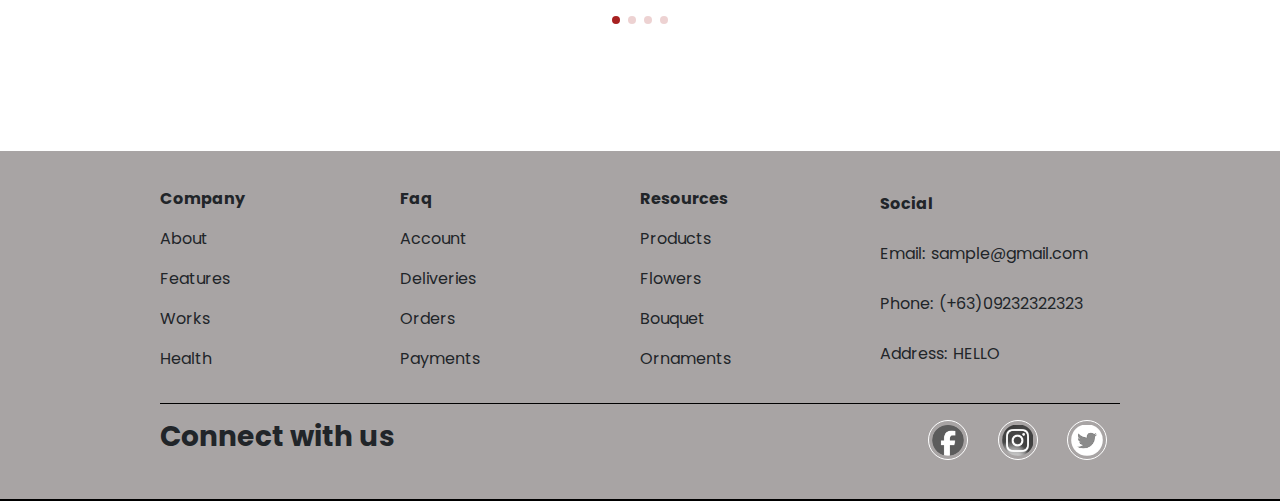
==== commit e822ecde: "Changed Something" ====
--- a/index.html
+++ b/index.html
@@ -365,22 +365,24 @@
                 <p>Products</p>
                 <p>Flowers</p>
                 <p>Bouquet</p>
+                <p>Ornaments</p>
+
             </div>
     
             <div class="row col-4">
                 <strong><p>Social</p></strong>
                 <div class="info-details">
-                    <strong><p>Email:</p></strong>
+                    <p>Email: </p>
                     <p>sample@gmail.com</p>
                 </div>
                 
                 <div class="info-details">
-                    <strong><p>Phone:</p></strong>
+                    <p>Phone: </p>
                     <p>(+63)09232322323</p>
                 </div>
     
                 <div class="info-details">
-                    <strong><p>Address:</p></strong>
+                    <p>Address: </p>
                     <p>HELLO</p>
                 </div>
             </div>
--- a/css/style.css
+++ b/css/style.css
@@ -1,6 +1,6 @@
 *{
     scroll-behavior: smooth;
-    scroll-padding:6.5em;
+    scroll-padding:8em;
 }
 
 body{
@@ -344,7 +344,6 @@
     border-bottom: 2px solid black; 
 }
 
-
 .row.col-4 {
     display: flex; 
     align-items: center; 
@@ -354,7 +353,7 @@
 .row.col-4 .info-details{
     display: flex;
 }
-.row.col-4 .info-details strong{
+.row.col-4 .info-details p{
     margin-right: .4em;
 }
 
@@ -395,9 +394,12 @@
     margin-inline: .8em;
     border: 1px solid white;
     border-radius: 50%;
-    filter: grayscale(100%);
+    filter: grayscale(150%);
     padding: .2em;
     transition: all .50s ease;
+}
+.contact-us-info h3{
+    font-weight: 700;
 }
 .contact-us-info .social-icons img:hover{
     filter:none;
@@ -418,23 +420,3 @@
     }
     
 }
-
-
-.home-image-slider {
-    position: relative;
-    width: 80%;
-    height: auto;
-    overflow: hidden;
-}
-
-.home-image-slider img {
-    position: absolute;
-    width: 100%;
-    height: auto;
-    opacity: 0;
-    transition: opacity 1s ease;
-}
-
-.home-image-slider img.active {
-    opacity: 1;
-}
--- a/css/style.css
+++ b/css/style.css
@@ -1,6 +1,6 @@
 *{
     scroll-behavior: smooth;
-    scroll-padding:6.5em;
+    scroll-padding:8em;
 }
 
 body{
@@ -344,7 +344,6 @@
     border-bottom: 2px solid black; 
 }
 
-
 .row.col-4 {
     display: flex; 
     align-items: center; 
@@ -354,7 +353,7 @@
 .row.col-4 .info-details{
     display: flex;
 }
-.row.col-4 .info-details strong{
+.row.col-4 .info-details p{
     margin-right: .4em;
 }
 
@@ -395,9 +394,12 @@
     margin-inline: .8em;
     border: 1px solid white;
     border-radius: 50%;
-    filter: grayscale(100%);
+    filter: grayscale(150%);
     padding: .2em;
     transition: all .50s ease;
+}
+.contact-us-info h3{
+    font-weight: 700;
 }
 .contact-us-info .social-icons img:hover{
     filter:none;
@@ -418,23 +420,3 @@
     }
     
 }
-
-
-.home-image-slider {
-    position: relative;
-    width: 80%;
-    height: auto;
-    overflow: hidden;
-}
-
-.home-image-slider img {
-    position: absolute;
-    width: 100%;
-    height: auto;
-    opacity: 0;
-    transition: opacity 1s ease;
-}
-
-.home-image-slider img.active {
-    opacity: 1;
-}
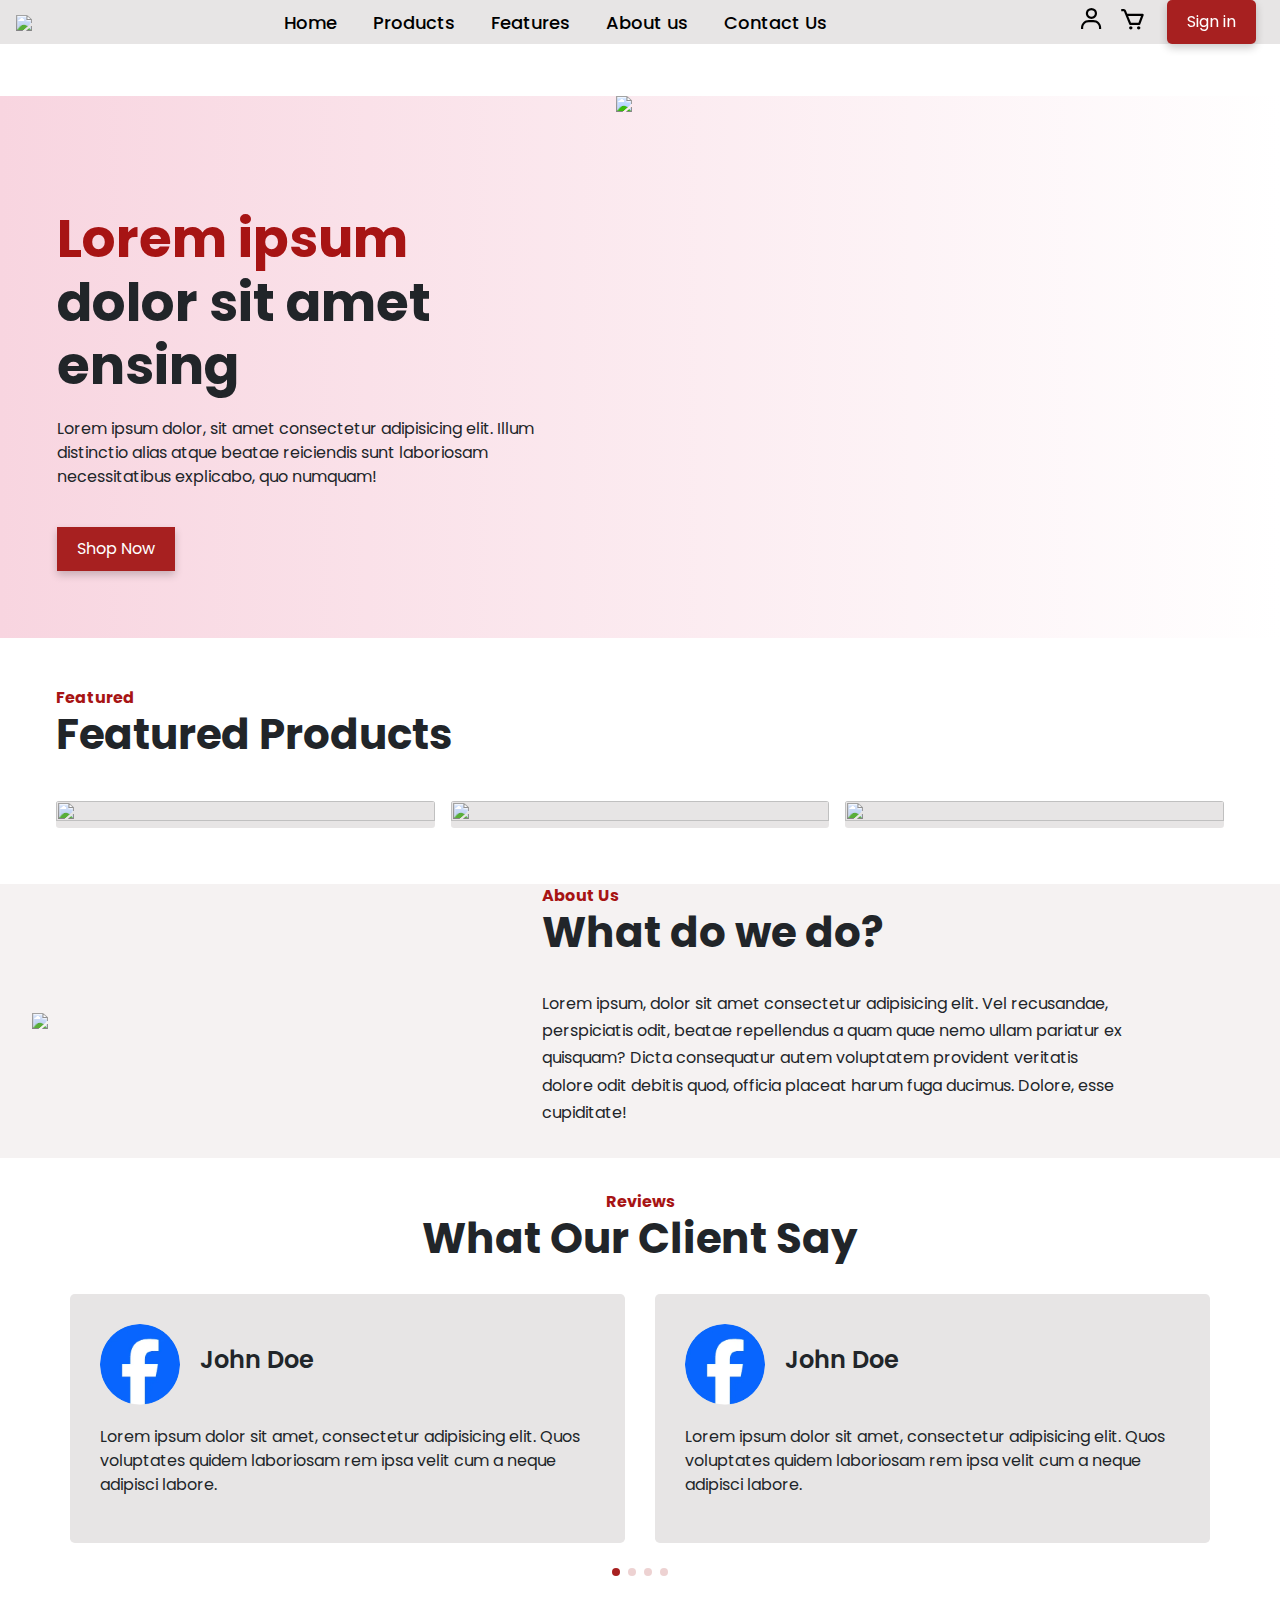
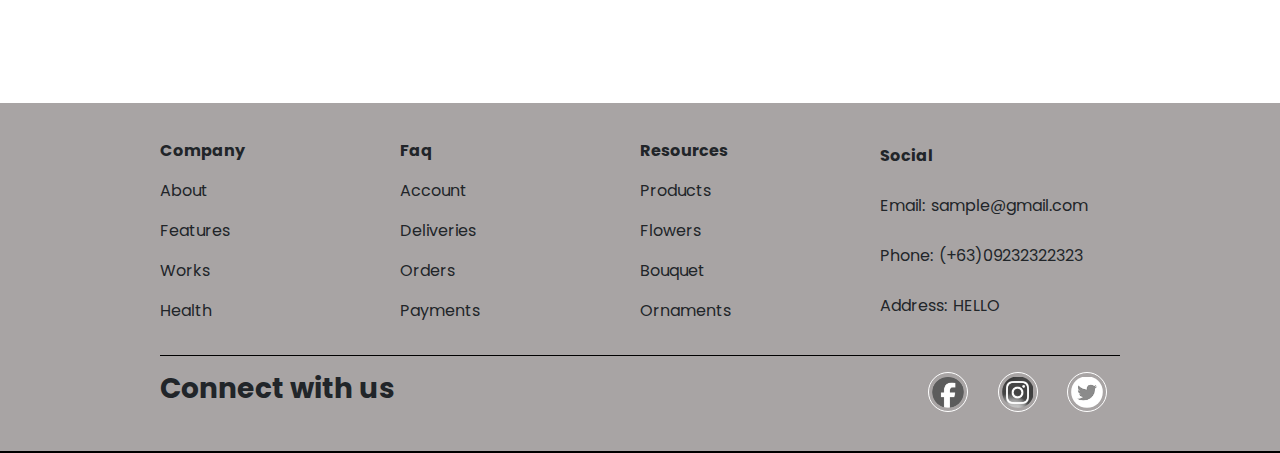
==== commit b777a505: "Another changes" ====
--- a/index.html
+++ b/index.html
@@ -482,6 +482,7 @@
         // This is needed to go back up to the hero section
         window.scrollTo({ top: 0, behavior: 'smooth' });
         popup.classList.add('active');
+        
     });
     
     closePopupButton.addEventListener('click', function() {
--- a/css/style.css
+++ b/css/style.css
@@ -256,7 +256,7 @@
 }
 
 .swiper-wrapper{
-    padding-block: 3em;
+    padding-bottom: 3em;
 }
 
 .testimonials{
@@ -419,4 +419,4 @@
         text-align: center;
     }
     
-}
+}--- a/css/style.css
+++ b/css/style.css
@@ -256,7 +256,7 @@
 }
 
 .swiper-wrapper{
-    padding-block: 3em;
+    padding-bottom: 3em;
 }
 
 .testimonials{
@@ -419,4 +419,4 @@
         text-align: center;
     }
     
-}
+}--- a/css/login.css
+++ b/css/login.css
@@ -18,6 +18,7 @@
     transition: top 0ms ease-in-out 200ms,
                 opacity 200ms ease-in-out 0ms,
                 transform 20ms ease-in-out 0ms;
+                
 }
 
 
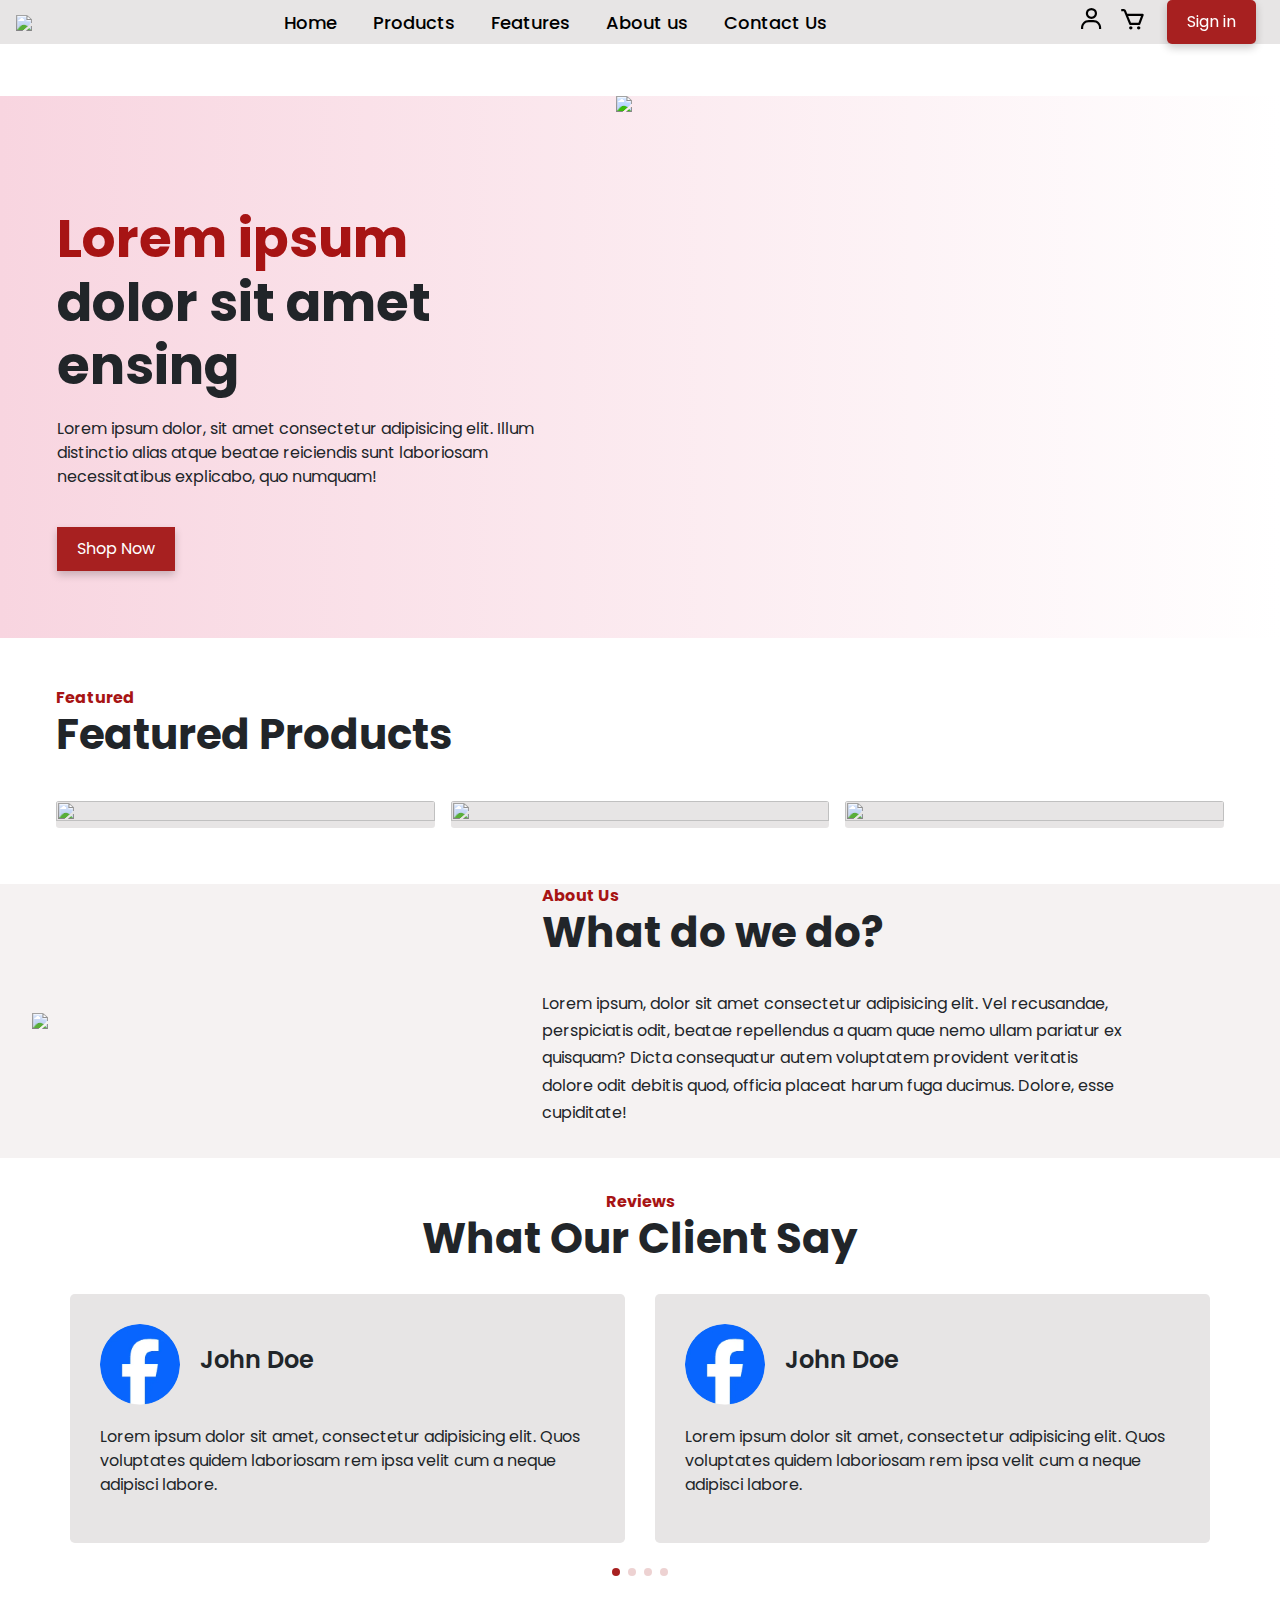
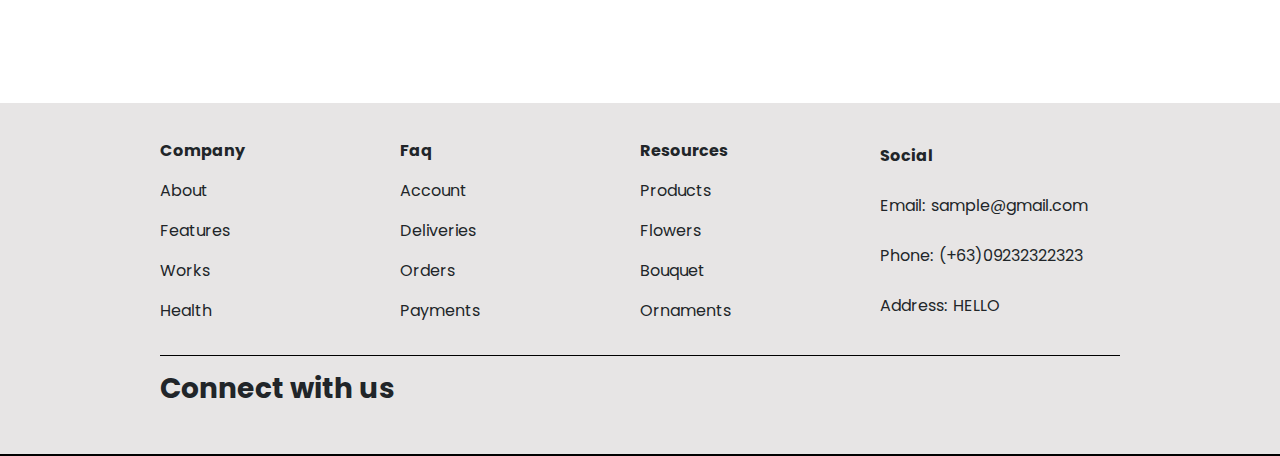
==== commit 649a3d7a: "ASD" ====
--- a/index.html
+++ b/index.html
@@ -390,10 +390,12 @@
             <div class="contact-us-info">
                 <h3>Connect with us</h3>
                 <div class="social-icons">
-                    <img src="image/facebook.webp"/>
+                    <!-- <img src="image/facebook.webp"/>
                     <img src="image/instagram.webp"/>
-                    <img src="image/twitter.png"/>
-                    
+                    <img src="image/twitter.png"/> -->
+                        <i class="fab fa-facebook-square"></i>
+                        <i class="fab fa-instagram"></i>
+                        <i class="fab fa-twitter-square"></i>
                 </div>
             </div>
         </div>
--- a/css/style.css
+++ b/css/style.css
@@ -328,7 +328,7 @@
 
 
 .footer-container{
-    background-color: rgb(168, 164, 164);
+    background-color: rgb(231, 229, 229);
     margin-top:5em;
     padding: 0;
     width: 100%;
@@ -388,22 +388,17 @@
 }
 
 
-.contact-us-info .social-icons img{
-    width: 40px;
-    height: 40px;
-    margin-inline: .8em;
-    border: 1px solid white;
-    border-radius: 50%;
-    filter: grayscale(150%);
+.contact-us-info .social-icons i{
+    font-size: 30px;
     padding: .2em;
     transition: all .50s ease;
 }
-.contact-us-info h3{
-    font-weight: 700;
-}
-.contact-us-info .social-icons img:hover{
+.contact-us-info .social-icons i:hover{
     filter:none;
     transform: scale(1.2);
+}
+.contact-us-info h3{
+    font-weight: 700;
 }
 
 @media screen and (max-width:680px){
--- a/css/style.css
+++ b/css/style.css
@@ -328,7 +328,7 @@
 
 
 .footer-container{
-    background-color: rgb(168, 164, 164);
+    background-color: rgb(231, 229, 229);
     margin-top:5em;
     padding: 0;
     width: 100%;
@@ -388,22 +388,17 @@
 }
 
 
-.contact-us-info .social-icons img{
-    width: 40px;
-    height: 40px;
-    margin-inline: .8em;
-    border: 1px solid white;
-    border-radius: 50%;
-    filter: grayscale(150%);
+.contact-us-info .social-icons i{
+    font-size: 30px;
     padding: .2em;
     transition: all .50s ease;
 }
-.contact-us-info h3{
-    font-weight: 700;
-}
-.contact-us-info .social-icons img:hover{
+.contact-us-info .social-icons i:hover{
     filter:none;
     transform: scale(1.2);
+}
+.contact-us-info h3{
+    font-weight: 700;
 }
 
 @media screen and (max-width:680px){
